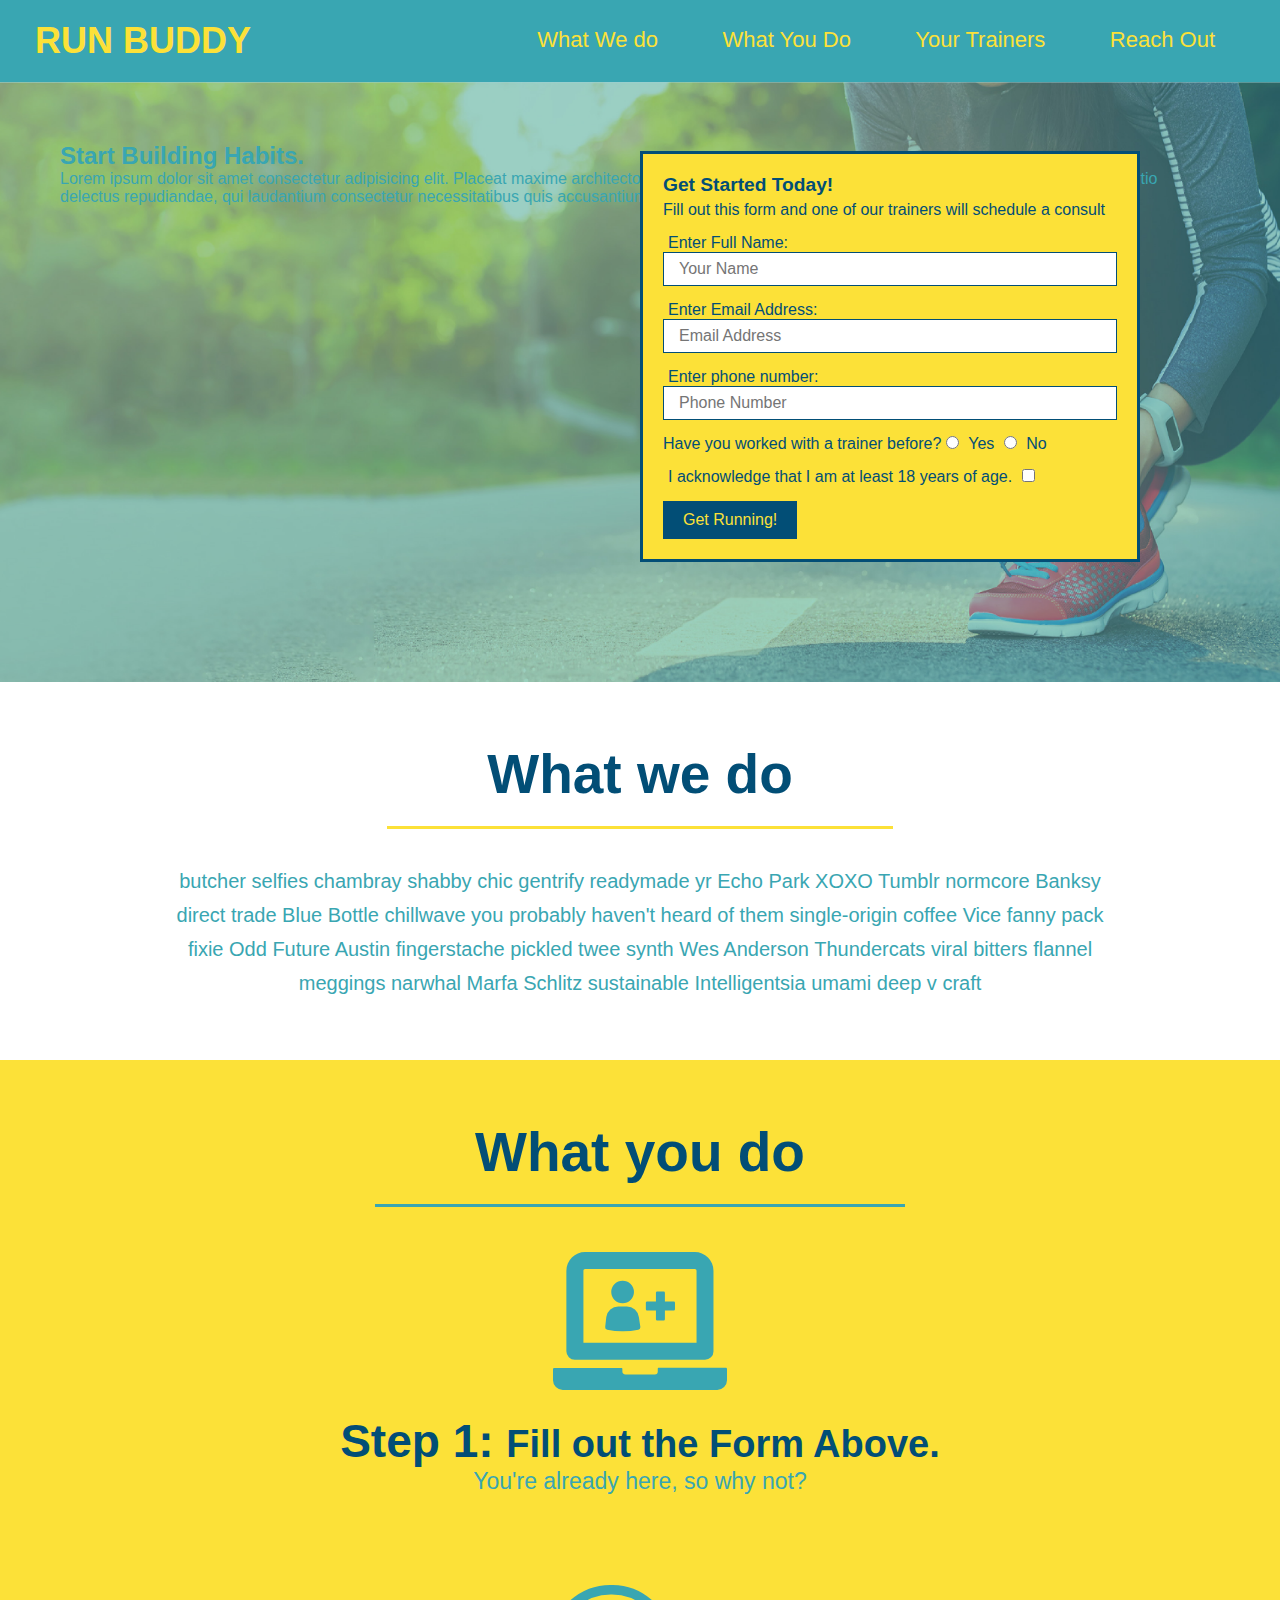
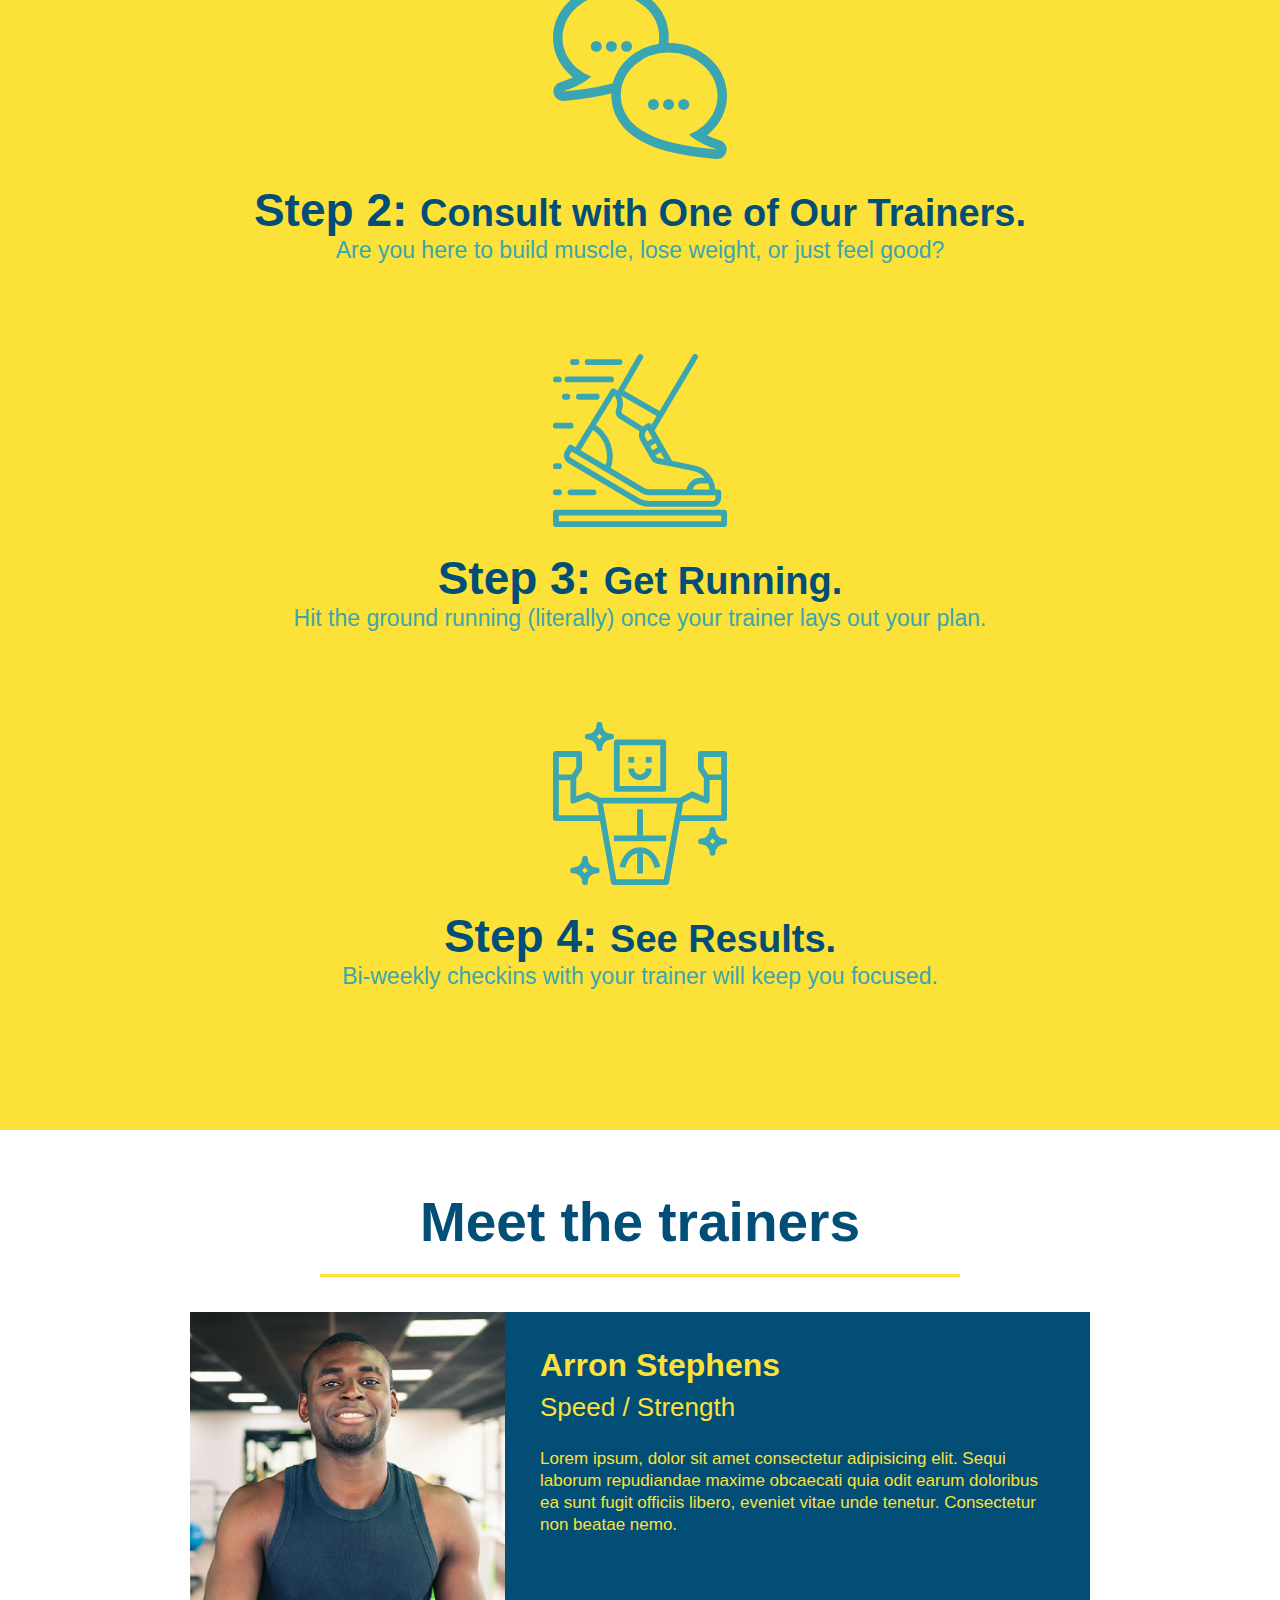
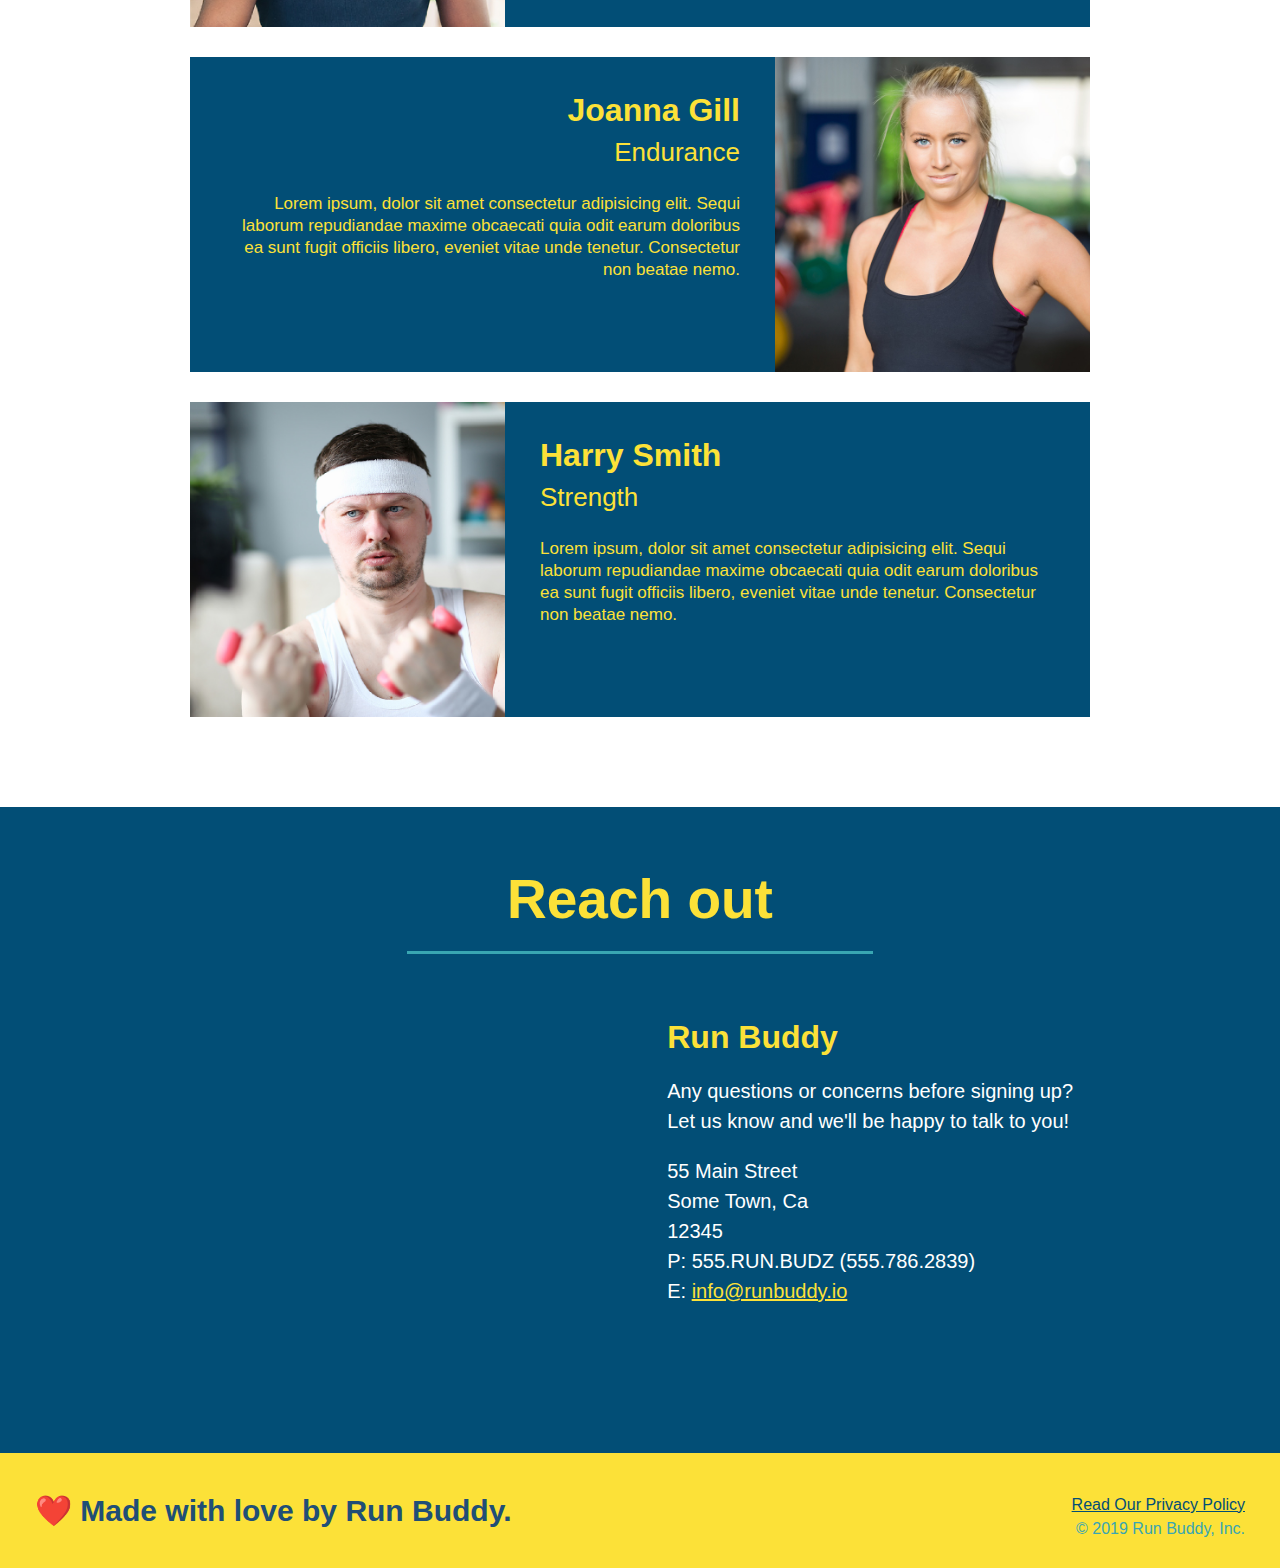
==== index.html @ 2904c3e4 "Add content to hero, replace image" ====
<!DOCTYPE html>
<html lang="en">

<head>
    <meta charset="UTF-8" />
    <title>Run Buddy</title>
    <link rel="stylesheet" href="./assets/css/style.css" />
</head>

<body>
    <!--Navigation-->
    <header>
        <h1>
            <a href="/">RUN BUDDY</a>
        </h1>
        <nav>
            <ul>
                <li>
                    <a href="#what-we-do">What We do</a>
                </li>
                <li>
                    <a href="#what-you-do">What You Do</a>
                </li>
                <li>
                    <a href="#your-trainers">Your Trainers</a>
                </li>
                <li>
                    <a href="#reach-out">Reach Out</a>
                </li>
            </ul>
        </nav>
    </header>
    <!--Hero/Jumbotron-->
    <section class="hero">
        <div class="hero-cta">
            <h2>Start Building Habits.</h2>
            <p>
                Lorem ipsum dolor sit amet consectetur adipisicing elit. Placeat maxime architecto excepturi porro
                ducimus asperiores aut nostrum odio iste fuga sunt optio delectus repudiandae, qui laudantium
                consectetur necessitatibus quis accusantium!
            </p>
        </div>
        <div class="hero-form">
            <h3>Get Started Today!</h3>
            <p>Fill out this form and one of our trainers will schedule a consult</p>
            <form>
                <label for="name">Enter Full Name:</label>
                <input type="text" placeholder="Your Name" name="name" id="name" class="form-input" />
                <label for="email">Enter Email Address:</label>
                <input type="email" placeholder="Email Address" name="email" id="email" class="form-input" />
                <label for="phone">Enter phone number:</label>
                <input type="tel" placeholder="Phone Number" name="phone" id="phone" class="form-input" />
                <p>
                    Have you worked with a trainer before?
                    <input type="radio" name="trainer-confirm" id="trainer-yes" />
                    <label for="trainer-yes">Yes</label>
                    <input type="radio" name="trainer-confirm" id="trainder-no" />
                    <label for="trainer=no">No</label>
                </p>
                <p>
                    <label for="ofAge">I acknowledge that I am at least 18 years of age.</label>
                    <input type="checkbox" name="ofAge" id="ofAge" />
                </p>
                <button type="submit">
                    Get Running!
                </button>
            </form>
        </div>
    </section>

    <!--What we do-->
    <section id="what-we-do" class="intro">
        <h2 class="section-title primary-border">What we do</h2>
        <p>
            butcher selfies chambray shabby chic gentrify readymade yr Echo Park XOXO Tumblr normcore Banksy direct
            trade Blue Bottle chillwave you probably haven't heard of them single-origin coffee Vice fanny pack fixie
            Odd Future Austin fingerstache pickled twee synth Wes Anderson Thundercats viral bitters flannel meggings
            narwhal Marfa Schlitz sustainable Intelligentsia umami deep v craft
        </p>
    </section>

    <!--What you do-->
    <section id="what-you-do" class="steps">
        <h2 class="section-title secondary-border">What you do</h2>

        <div>
            <img src="./assets/images/step-1.svg" alt="" />
            <h3>Step 1: <span>Fill out the Form Above.</span></h3>
            <p>You're already here, so why not?</p>
        </div>

        <div>
            <img src="./assets/images/step-2.svg" alt="" />
            <h3>Step 2: <span>Consult with One of Our Trainers.</span></h3>
            <p>Are you here to build muscle, lose weight, or just feel good?</p>
        </div>

        <div>
            <img src="./assets/images/step-3.svg" alt="" />
            <h3>Step 3: <span>Get Running.</span></h3>
            <p>Hit the ground running (literally) once your trainer lays out your plan.</p>
        </div>

        <div>
            <img src="./assets/images/step-4.svg" alt="" />
            <h3>Step 4: <span>See Results.</span></h3>
            <p>Bi-weekly checkins with your trainer will keep you focused.</p>
        </div>
    </section>

    <!--Meet the trainers-->
    <section id="your-trainers" class="trainers">
        <h2 class="section-title primary-border">Meet the trainers</h2>

        <article class="trainer">
            <img src="./assets/images/trainer-1.jpg" alt="Arron Stephens in his workout clothes, ready to pump iron" />
            <div class="trainer-bio text-left">
                <h3>Arron Stephens</h3>
                <h4>Speed / Strength</h4>
                <p>
                    Lorem ipsum, dolor sit amet consectetur adipisicing elit. Sequi laborum repudiandae maxime obcaecati
                    quia odit earum doloribus ea sunt fugit officiis libero, eveniet vitae unde tenetur. Consectetur non
                    beatae nemo.
                </p>
            </div>
        </article>
        <article class="trainer">
            <div class="trainer-bio text-right">
                <h3>Joanna Gill</h3>
                <h4>Endurance</h4>
                <p>
                    Lorem ipsum, dolor sit amet consectetur adipisicing elit. Sequi laborum repudiandae maxime obcaecati
                    quia odit earum doloribus ea sunt fugit officiis libero, eveniet vitae unde tenetur. Consectetur non
                    beatae nemo.
                </p>
            </div>
            <img src="./assets/images/trainer-2.jpg" alt="Joanna Gill cooling off after a workout" />
        </article>
        <article class="trainer">
            <img src="./assets/images/trainer-3.jpg"
                alt="Harry Smith wearing a headband and lifting comically small pink weights" />
            <div class="trainer-bio text-left">
                <h3>Harry Smith</h3>
                <h4>Strength</h4>
                <p>
                    Lorem ipsum, dolor sit amet consectetur adipisicing elit. Sequi laborum repudiandae maxime obcaecati
                    quia odit earum doloribus ea sunt fugit officiis libero, eveniet vitae unde tenetur. Consectetur non
                    beatae nemo.
                </p>
            </div>
        </article>
    </section>

    <!--Reach out-->
    <section id="reach-out" class="contact">
        <h2 class="section-title secondary-border">Reach out</h2>
        <div class="contact-info">
            <iframe
                src="https://www.google.com/maps/embed?pb=!1m18!1m12!1m3!1d2737.167284875708!2d-92.01132308421958!3d46.68269925933193!2m3!1f0!2f0!3f0!3m2!1i1024!2i768!4f13.1!3m3!1m2!1s0x52ae572324deae0b%3A0x12fc765364d16d14!2s4901%20Michigan%20Dr%2C%20Superior%2C%20WI%2054880!5e0!3m2!1sen!2sus!4v1619379049580!5m2!1sen!2sus"
                style="border:0;" allowfullscreen="" loading="lazy">
            </iframe>
            <div>
                <h3>Run Buddy</h3>
                <p>
                    Any questions or concerns before signing up?
                    <br />
                    Let us know and we'll be happy to talk to you!
                </p>
                <address>
                    55 Main Street <br />
                    Some Town, Ca <br />
                    12345<br />
                    P: 555.RUN.BUDZ (555.786.2839)<br />
                    E: <a href="mailto:info@runbuddy.io">info@runbuddy.io</a>
                </address>
            </div>
        </div>
    </section>

    <!--Footer-->
    <footer>
        <h2>❤️ Made with love by Run Buddy.</h2>
        <div>
            <a href="./privacy-policy.html">Read Our Privacy Policy</a>
            <br />
            &copy; 2019 Run Buddy, Inc.
        </div>
    </footer>
</body>

</html>
---- assets/css/style.css ----
* 
{
    margin: 0;
    padding: 0;
    box-sizing: border-box;
}

body 
{
    color: #39a6b2;
    font-family: Helvetica, Arial, sans-serif;
}

/*Header style start*/
header
{
    padding: 20px 35px;
    background-color: #39a6b2;
}

header h1
{
    font-weight: bold;
    font-size: 36px;
    color: #fce138;
    margin: 0;
    display: inline;
}

header a
{
    text-decoration: none;
    color: #fce138;
}

header nav
{
    float: right;
    margin: 7px 0;
}

header nav ul li
{
    display: inline;
}

header nav ul li a 
{
    margin: 0 30px;
    font-weight: lighter;
    font-size: 22px;
}
/*Header style end*/

/*Hero style start*/
.hero 
{
    background-image: url("../images/hero-bg.jpg");
    height: 600px;
    background-size: cover;
    background-position: center;
    position: relative;
}

.hero-form
{
    background-color: #fce138;
    padding: 20px;
    width: 500px;
    color: #024e76;
    border: solid 3px #024e76;
    position: absolute;
    bottom: 120px;
    right: 140px;
}

.hero-form h3
{
    font-size: larger;
    margin: 0;
}

.hero-form p
{
    margin: 5px 0 15px 0;
}

.form-input
{
    border: 1px solid #024e76;
    display: block;
    padding: 7px 15px;
    font-size: 16px;
    color: #024e76;
    width: 100%;
    margin-bottom: 15px;
}

.hero-form label
{
    margin: 0 5px;
}

.hero-form button
{
    color: #fce138;
    background-color: #024e76;
    border: none;
    padding: 10px 20px;
    font-size: 16px;
}
/*Hero style end*/

.section-title
{
    font-size: 55px;
    color: #024e76;
    margin-bottom: 35px;
    padding: 0 100px 20px 100px;
    display: inline-block;
    border-bottom: 3px solid;
}

/*what-we-do start*/
.intro
{
    text-align: center;
}

.intro p
{
    line-height: 1.7;
    color: #39a6b2;
    width: 80%;
    font-size: 20px;
    margin: 0 auto;
}

.primary-border
{
    border-color: #fce138;
}
/*what-we-do end*/

/*what-you-do start*/
.steps
{
    text-align: center;
    background: #fce138;
}

.secondary-border
{
    border-color: #39a6b2;
}

.steps div
{
    margin-bottom: 80px;
}

.steps img
{
    width: 15%;
    margin: 10px 0;
}

.steps h3
{
    color: #024e76;
    font-size: 46px;
    margin-top: 10px;
}

.steps span
{
    font-size: 38px;
}

.steps p
{
    color: #39a6b2;
    font-size: 23px;
}
/*what-you-do end*/

/*trainers start*/
.trainers
{
    text-align: center;
}

.trainer
{
    width: 900px;
    margin: 0 auto 30px auto;
    background: #024e76;
    color: #fce138;
    overflow: auto;
}

.trainer img
{
    width: 35%;
    float: left;
}

.trainer-bio
{
    padding: 35px;
    float: left;
    width: 65%;
}

.trainer-bio h3
{
    font-size: 32px;
    margin-bottom: 8px;
}

.trainer-bio h4
{
    font-weight: lighter;
    font-size: 26px;
    margin-bottom: 25px;
}

.trainer-bio p
{
    font-size: 17px;
    line-height: 1.3;
}
/*trainers end*/

/*Reach out start*/
.contact
{
    background: #024e76;
    text-align: center;
}

.contact h2
{
    color: #fce138;
}

.contact-info iframe
{
    width: 400px;
    height: 400px;
}

.contact-info div
{
    width: 410px;
    display: inline-block;
    vertical-align: top;
    text-align: left;
    margin: 30px 0 0 60px;
    color: white;
}

.contact-info h3
{
    color: #fce138;
    font-size: 32px;
}

.contact-info p, .contact-info address
{
    margin: 20px 0;
    line-height: 1.5;
    font-size: 20px;
    font-style: normal;
}

.contact-info a
{
    color: #fce138;
}
/*Reach out end*/

/*Footer style start*/
footer 
{
    background: #fce138;
    width: 100%;
    padding: 40px 35px;
}

footer h2 
{
    display: inline;
    color: #204e76;
    font-size: 30px;
    margin: 0;
}

footer div
{
    float: right;
    line-height: 1.5;
    text-align: right;
}

footer a
{
    color: #024e76;
}
/*Footer style end*/

section 
{
    padding: 60px;
}

.text-left
{
    text-align: left;
}

.text-right
{
    text-align: right;
}

.page-title
{
    color: #fce138;
    display: inline-block;
    border-bottom: 4px solid #fce138;
    padding: 0 80px 15px 80px;
    font-weight: normal;
    font-size: 42px;
    font-style: italic;
}
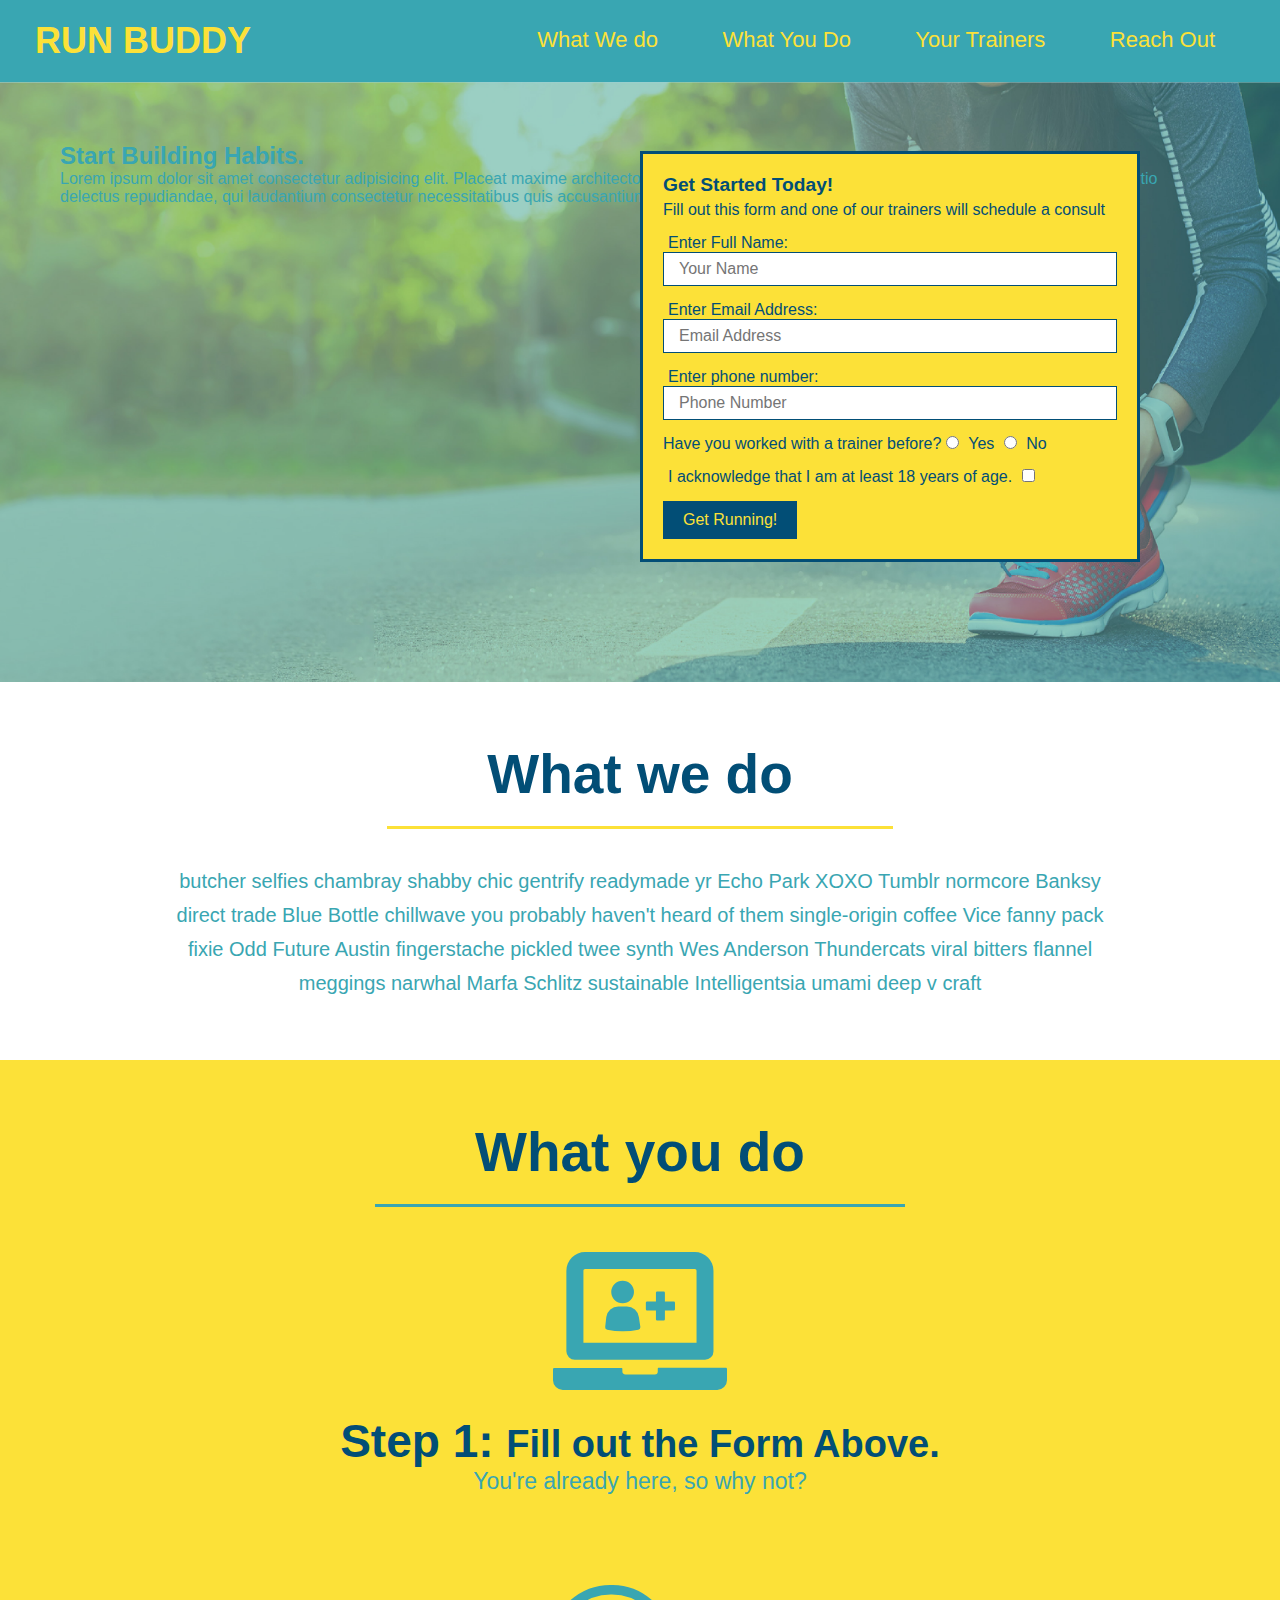
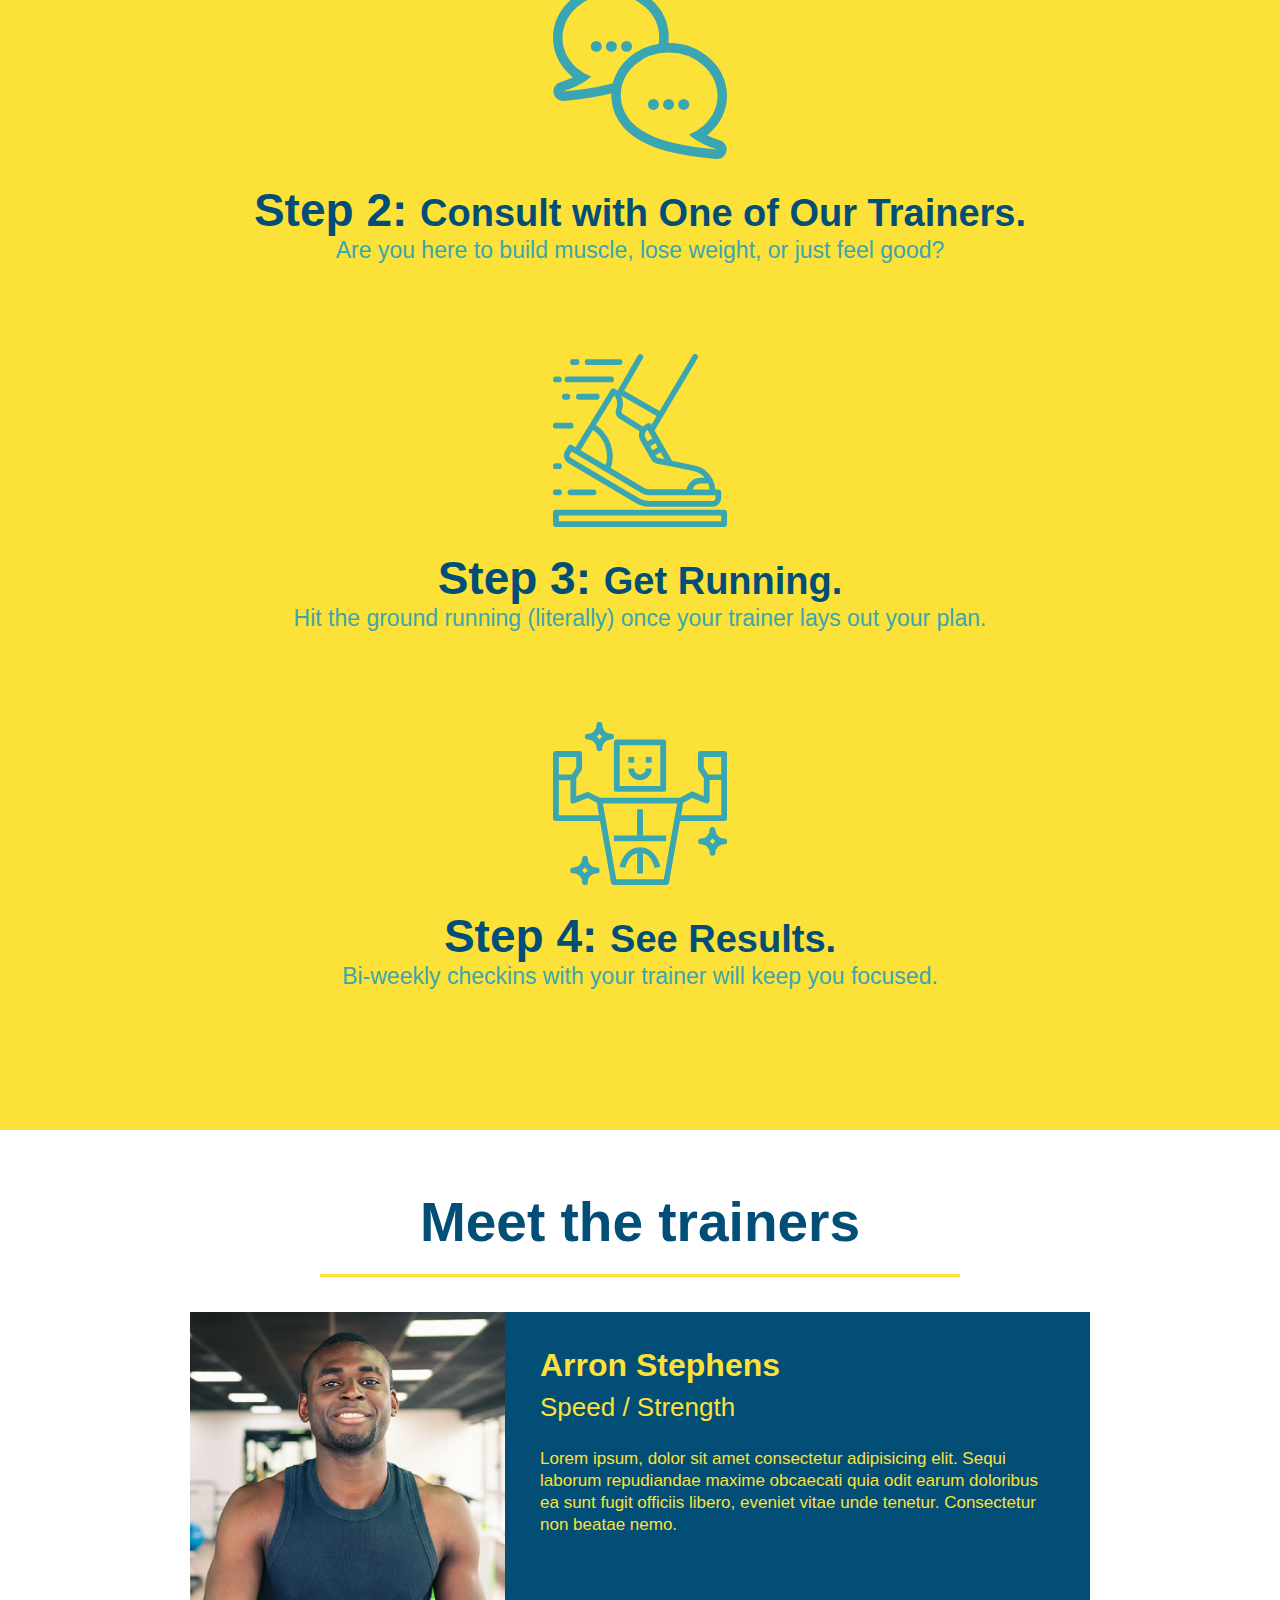
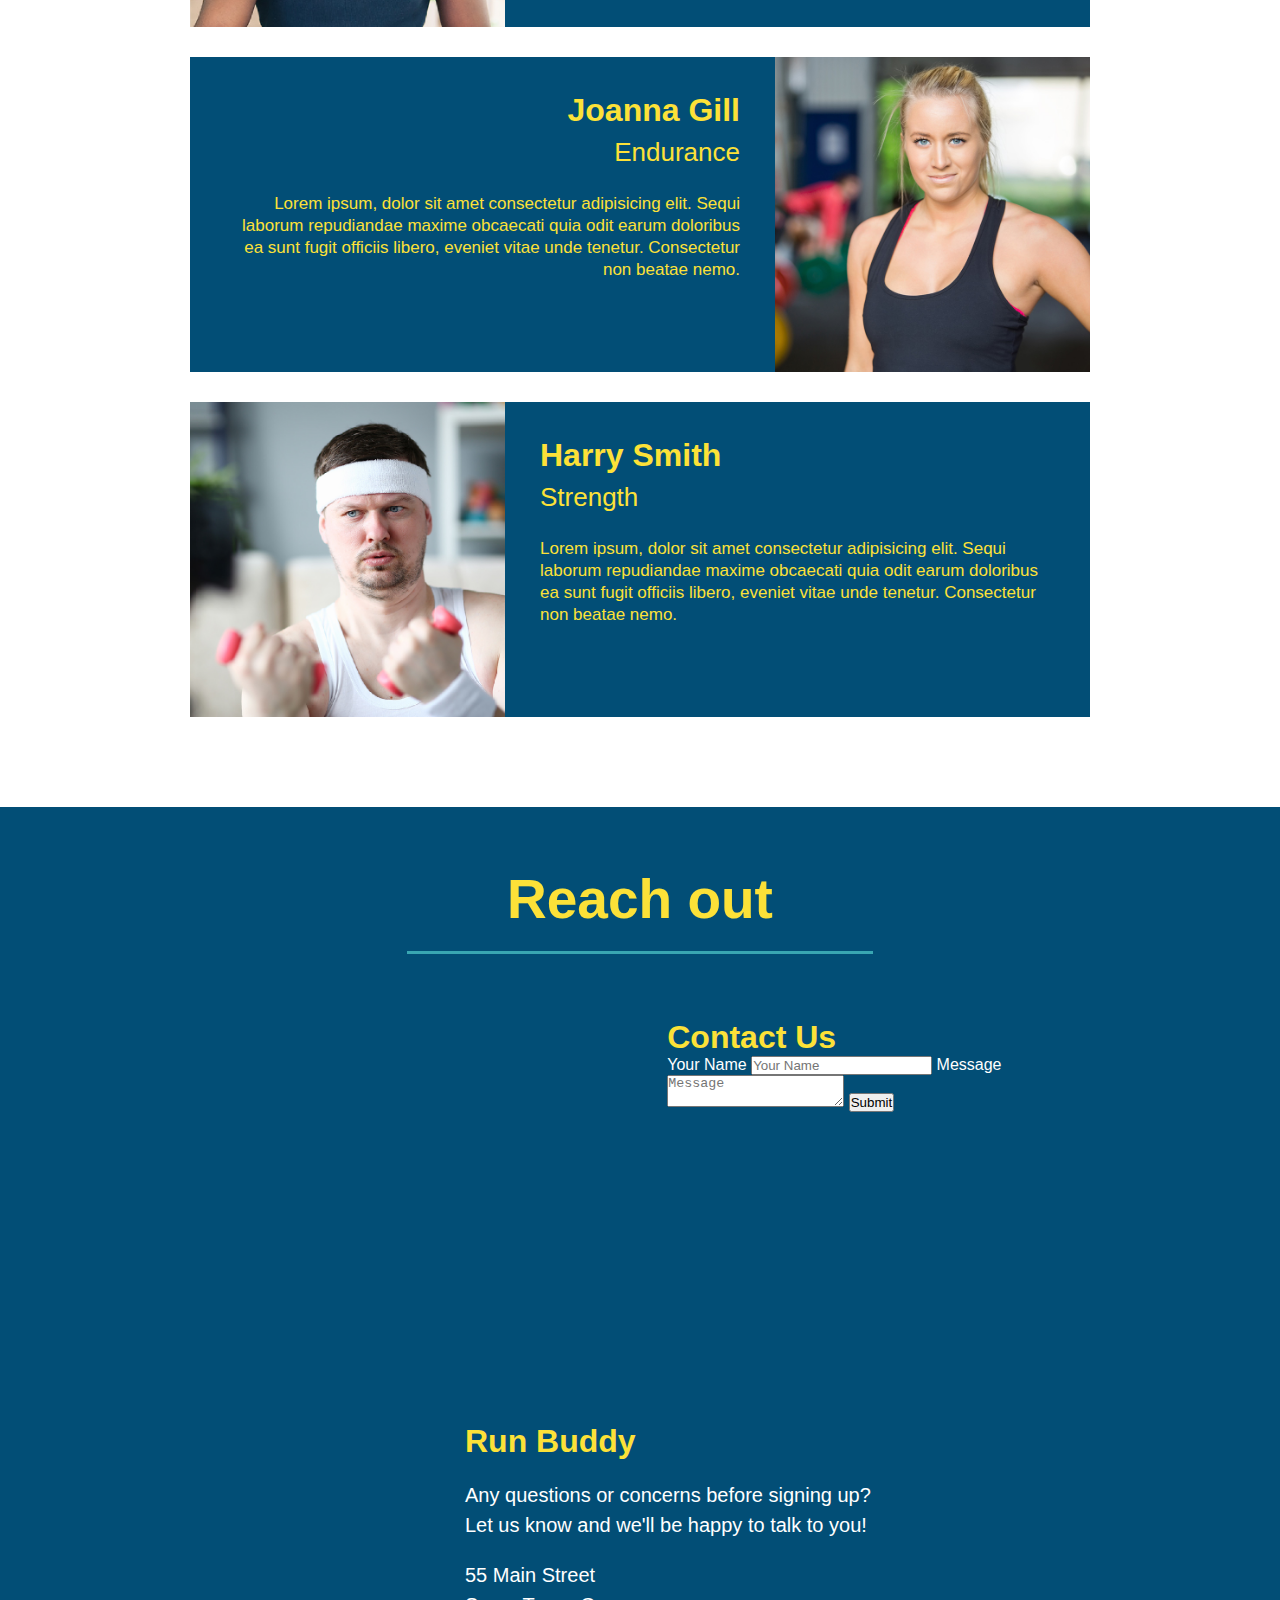
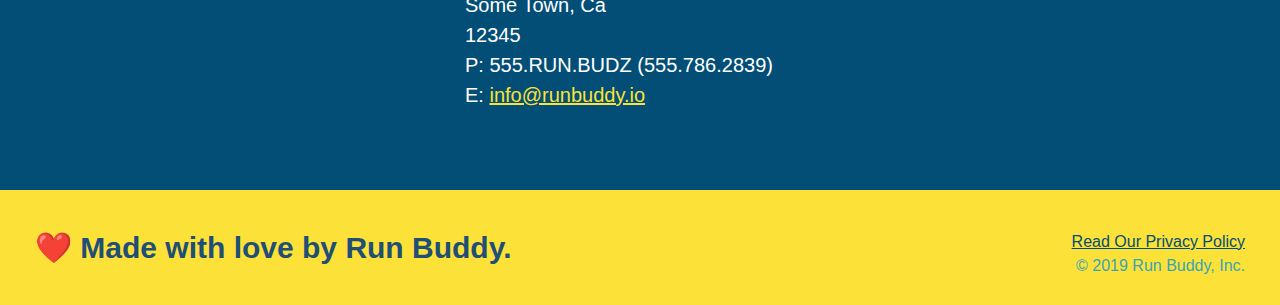
==== commit 0891f91f: "add contact form" ====
--- a/index.html
+++ b/index.html
@@ -159,6 +159,18 @@
                 src="https://www.google.com/maps/embed?pb=!1m18!1m12!1m3!1d2737.167284875708!2d-92.01132308421958!3d46.68269925933193!2m3!1f0!2f0!3f0!3m2!1i1024!2i768!4f13.1!3m3!1m2!1s0x52ae572324deae0b%3A0x12fc765364d16d14!2s4901%20Michigan%20Dr%2C%20Superior%2C%20WI%2054880!5e0!3m2!1sen!2sus!4v1619379049580!5m2!1sen!2sus"
                 style="border:0;" allowfullscreen="" loading="lazy">
             </iframe>
+            <div class="contact-form">
+                <h3>Contact Us</h3>
+                <form>
+                    <label for="contact-name">Your Name</label>
+                    <input type="text" id="contact-name" placeholder="Your Name"/>
+
+                    <label for="contact-message">Message</label>
+                    <textarea id="contact-message" placeholder="Message"></textarea>
+
+                    <button type="submit">Submit</button>
+                </form>
+            </div>
             <div>
                 <h3>Run Buddy</h3>
                 <p>
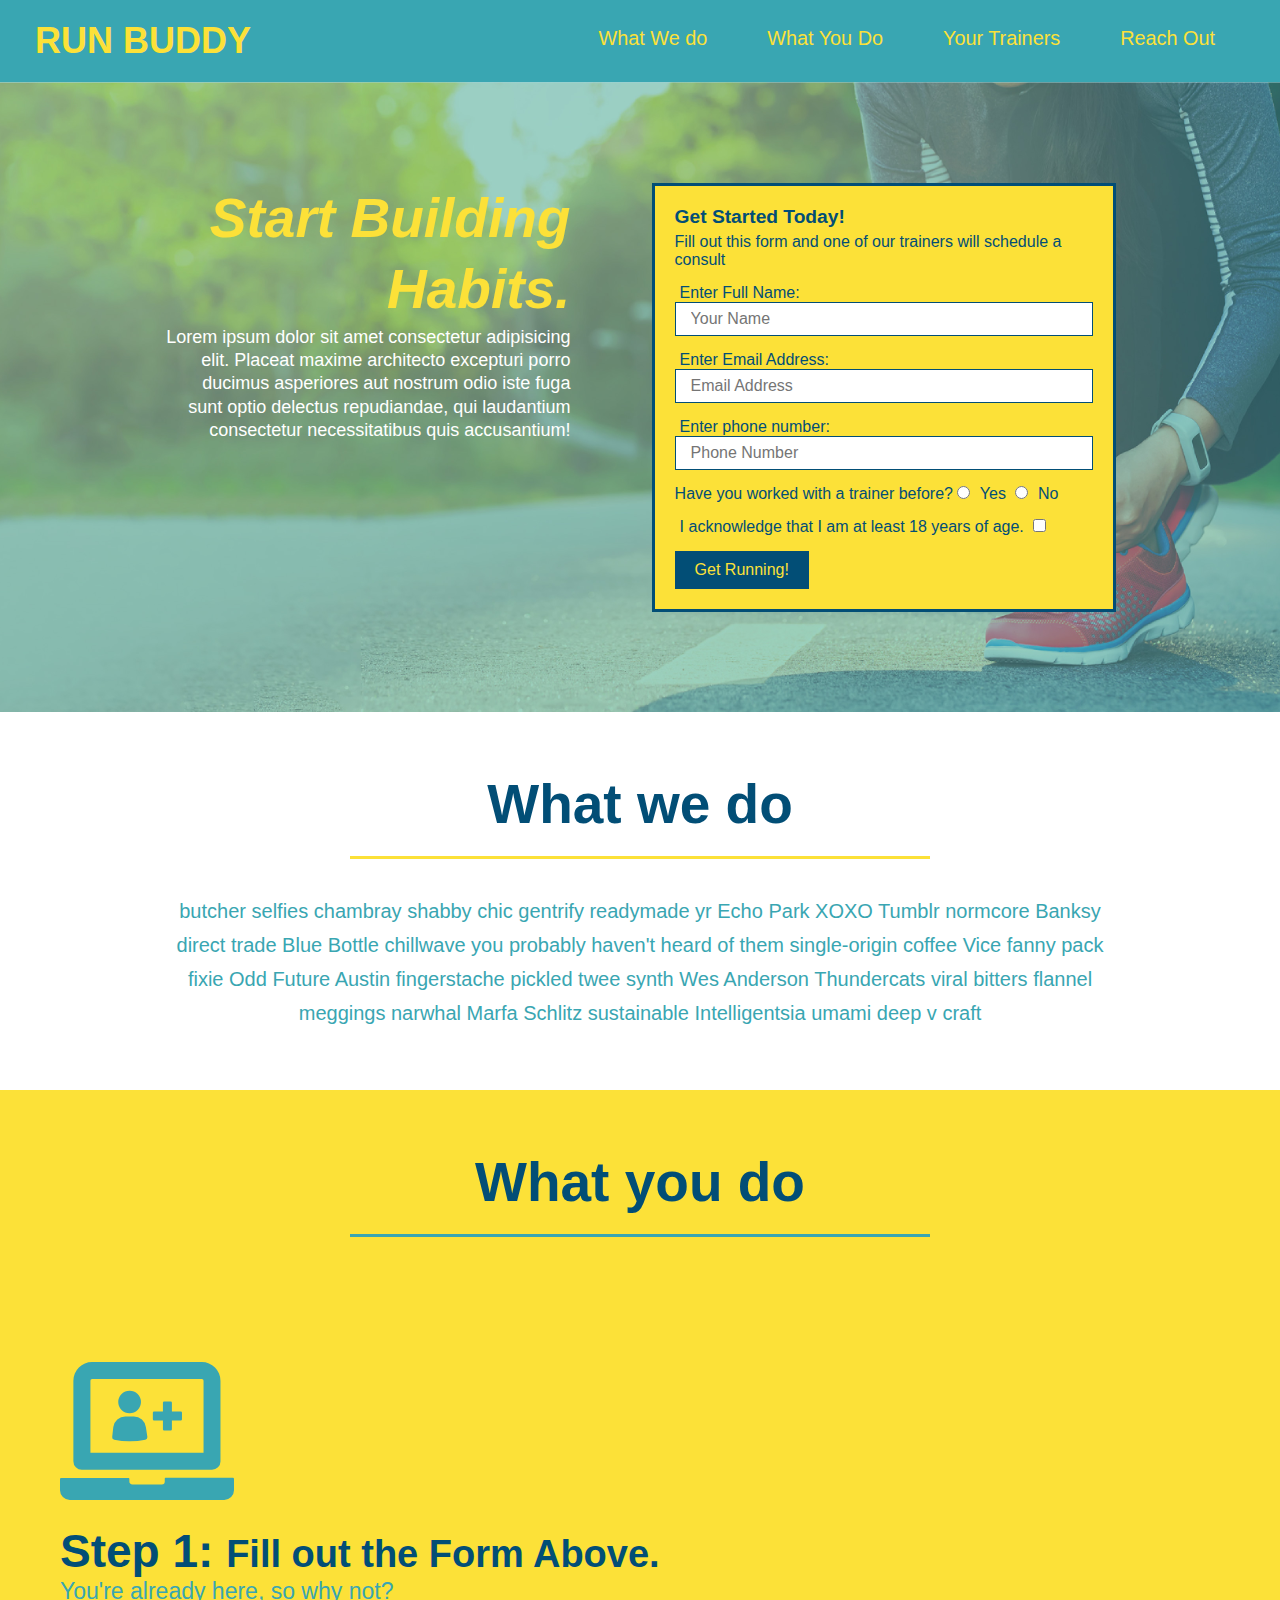
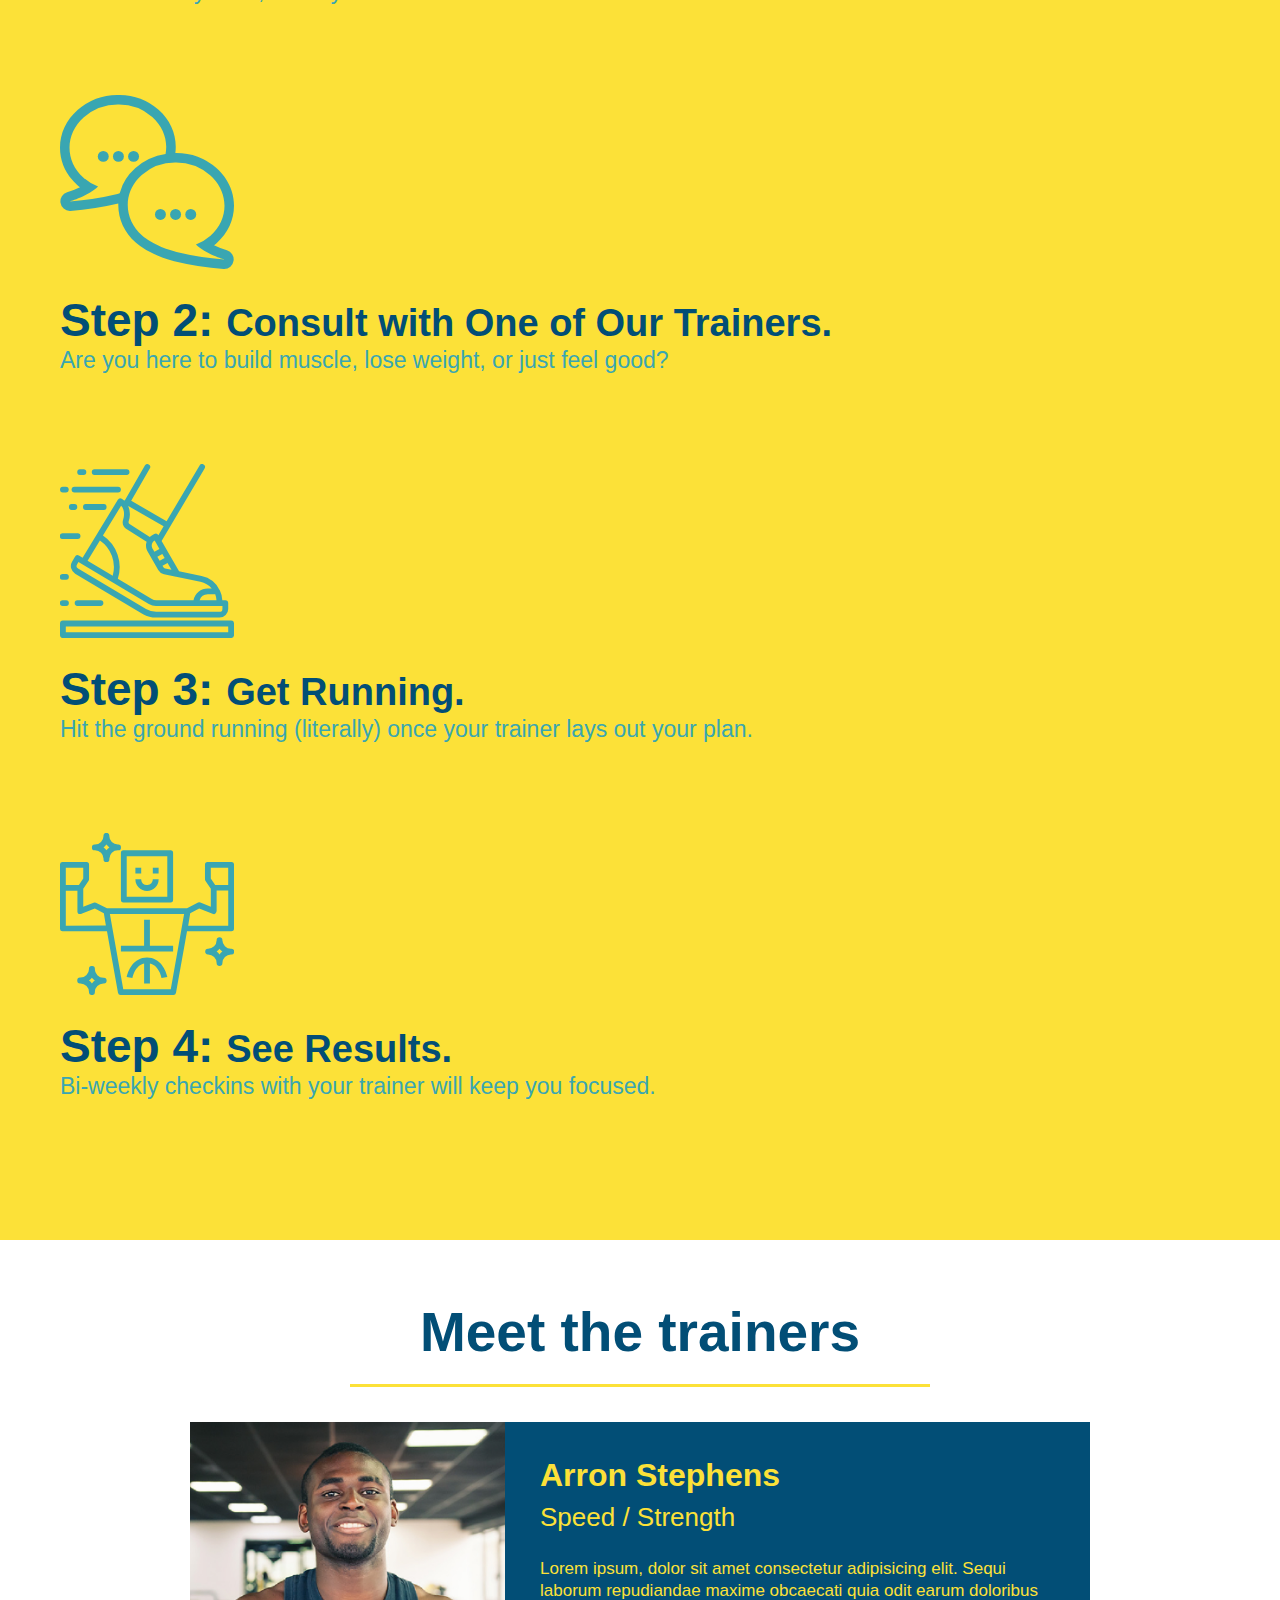
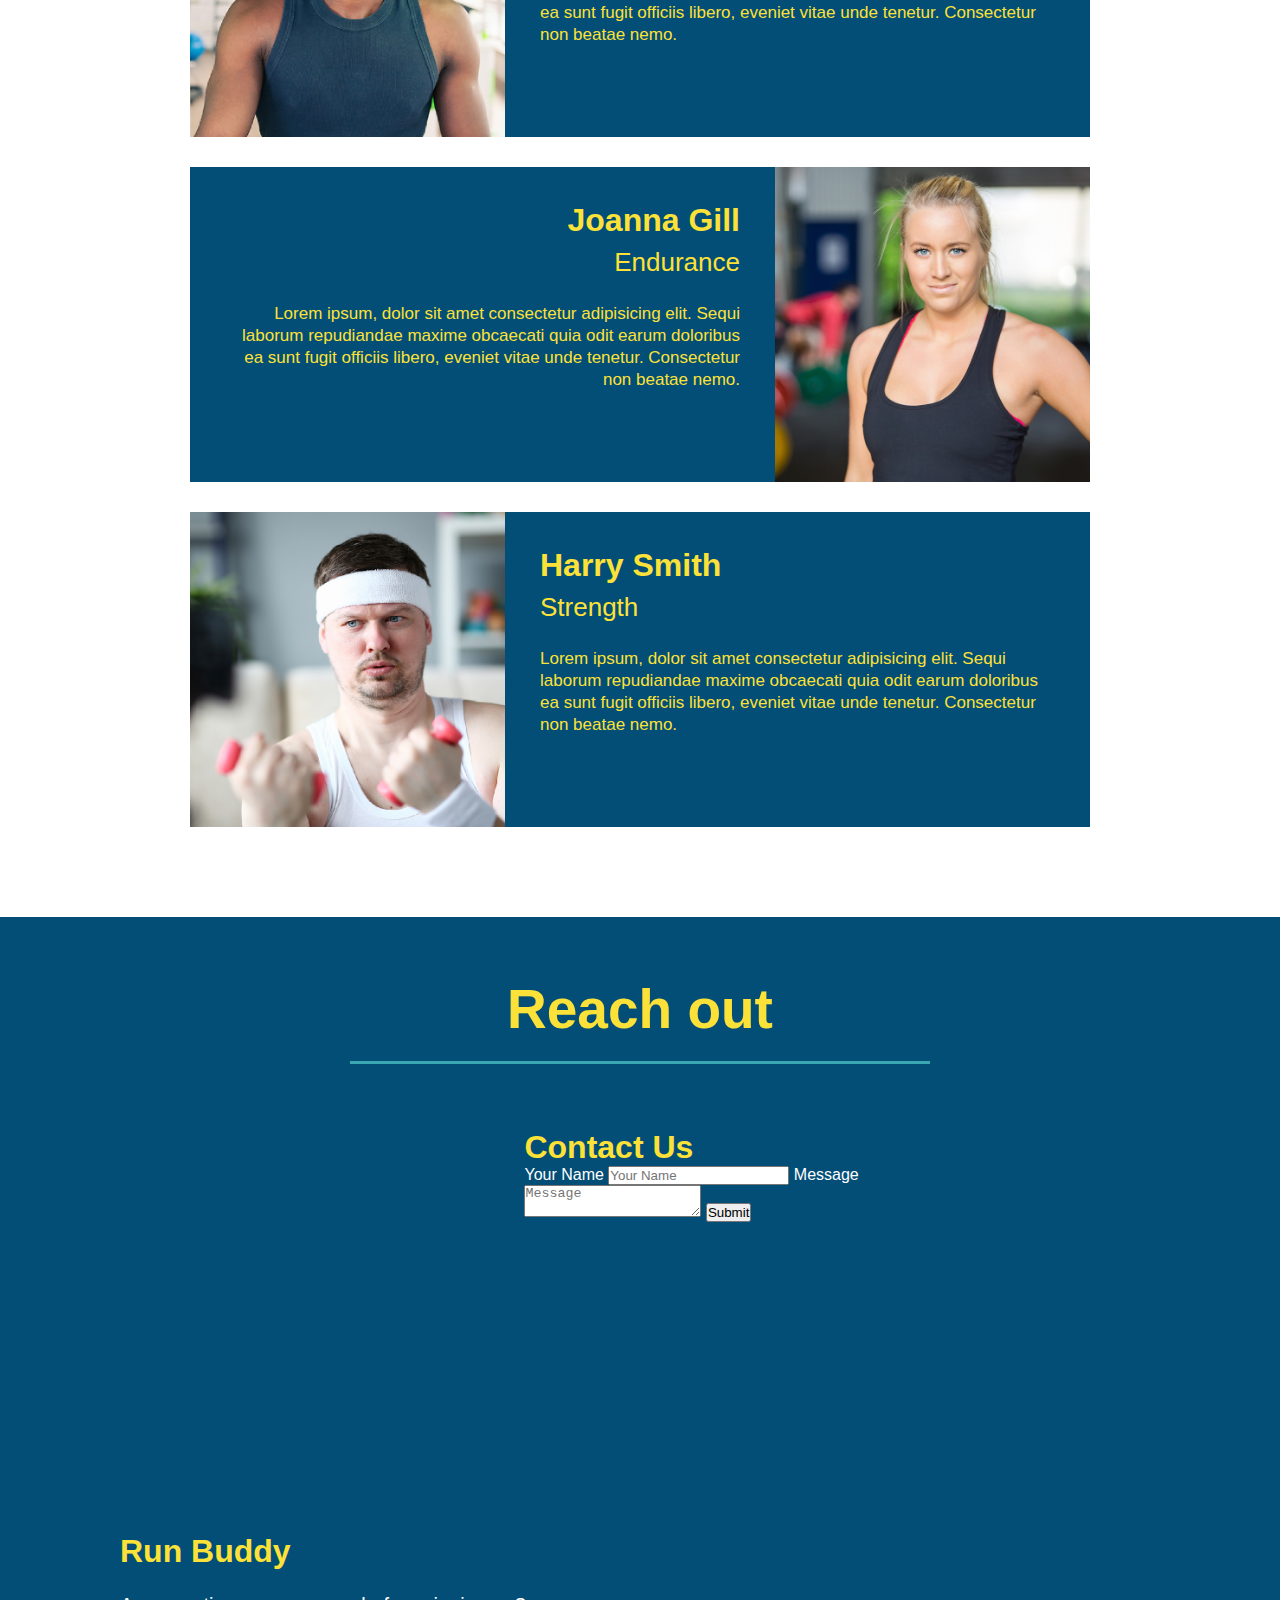
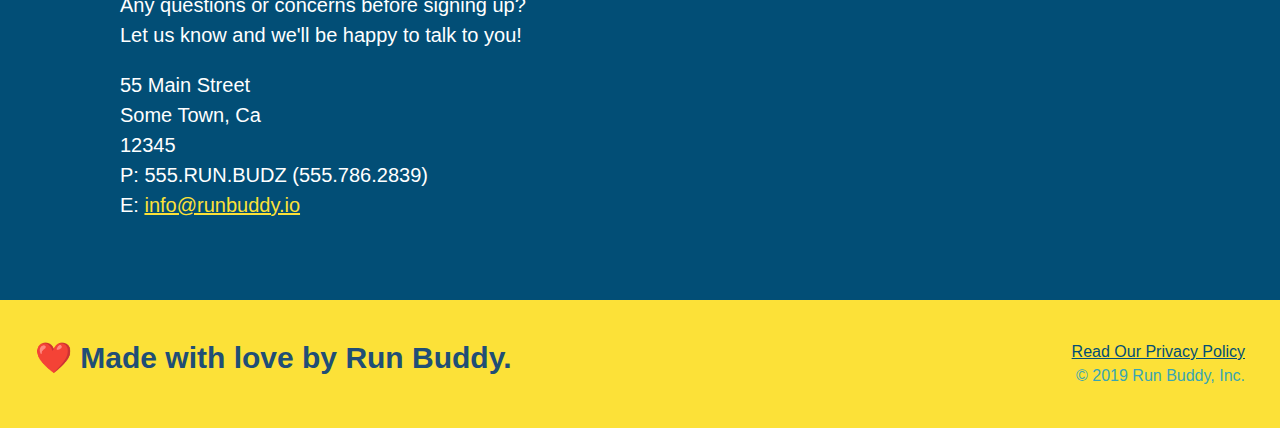
==== commit e6f026b5: "Added flex-row css class to all section headings" ====
--- a/index.html
+++ b/index.html
@@ -70,18 +70,24 @@
 
     <!--What we do-->
     <section id="what-we-do" class="intro">
-        <h2 class="section-title primary-border">What we do</h2>
-        <p>
-            butcher selfies chambray shabby chic gentrify readymade yr Echo Park XOXO Tumblr normcore Banksy direct
-            trade Blue Bottle chillwave you probably haven't heard of them single-origin coffee Vice fanny pack fixie
-            Odd Future Austin fingerstache pickled twee synth Wes Anderson Thundercats viral bitters flannel meggings
-            narwhal Marfa Schlitz sustainable Intelligentsia umami deep v craft
-        </p>
+        <div class="flex-row">
+            <h2 class="section-title primary-border">What we do</h2>
+        </div>
+        <div class="flex-row">
+            <p>
+                butcher selfies chambray shabby chic gentrify readymade yr Echo Park XOXO Tumblr normcore Banksy direct
+                trade Blue Bottle chillwave you probably haven't heard of them single-origin coffee Vice fanny pack fixie
+                Odd Future Austin fingerstache pickled twee synth Wes Anderson Thundercats viral bitters flannel meggings
+                narwhal Marfa Schlitz sustainable Intelligentsia umami deep v craft
+            </p>
+        </div>
     </section>
 
     <!--What you do-->
     <section id="what-you-do" class="steps">
-        <h2 class="section-title secondary-border">What you do</h2>
+        <div class="flex-row">
+            <h2 class="section-title secondary-border">What you do</h2>
+        </div>
 
         <div>
             <img src="./assets/images/step-1.svg" alt="" />
@@ -110,8 +116,9 @@
 
     <!--Meet the trainers-->
     <section id="your-trainers" class="trainers">
-        <h2 class="section-title primary-border">Meet the trainers</h2>
-
+        <div class="flex-row">
+            <h2 class="section-title primary-border">Meet the trainers</h2>
+        </div>
         <article class="trainer">
             <img src="./assets/images/trainer-1.jpg" alt="Arron Stephens in his workout clothes, ready to pump iron" />
             <div class="trainer-bio text-left">
@@ -153,7 +160,9 @@
 
     <!--Reach out-->
     <section id="reach-out" class="contact">
-        <h2 class="section-title secondary-border">Reach out</h2>
+        <div class="flex-row">
+            <h2 class="section-title secondary-border">Reach out</h2>
+        </div>
         <div class="contact-info">
             <iframe
                 src="https://www.google.com/maps/embed?pb=!1m18!1m12!1m3!1d2737.167284875708!2d-92.01132308421958!3d46.68269925933193!2m3!1f0!2f0!3f0!3m2!1i1024!2i768!4f13.1!3m3!1m2!1s0x52ae572324deae0b%3A0x12fc765364d16d14!2s4901%20Michigan%20Dr%2C%20Superior%2C%20WI%2054880!5e0!3m2!1sen!2sus!4v1619379049580!5m2!1sen!2sus"
--- a/assets/css/style.css
+++ b/assets/css/style.css
@@ -16,6 +16,9 @@
 {
     padding: 20px 35px;
     background-color: #39a6b2;
+    display: flex;
+    justify-content: space-between;
+    flex-wrap: wrap;
 }
 
 header h1
@@ -24,7 +27,6 @@
     font-size: 36px;
     color: #fce138;
     margin: 0;
-    display: inline;
 }
 
 header a
@@ -35,20 +37,23 @@
 
 header nav
 {
-    float: right;
     margin: 7px 0;
 }
 
-header nav ul li
-{
-    display: inline;
+header nav ul
+{
+    display: flex;
+    flex-wrap: wrap;
+    justify-content: space-between;
+    align-items: center;
+    list-style: none;
 }
 
 header nav ul li a 
 {
     margin: 0 30px;
     font-weight: lighter;
-    font-size: 22px;
+    font-size: 1.55vw;
 }
 /*Header style end*/
 
@@ -56,22 +61,38 @@
 .hero 
 {
     background-image: url("../images/hero-bg.jpg");
-    height: 600px;
     background-size: cover;
     background-position: center;
-    position: relative;
+    display: flex;
+    justify-content: center;
+    flex-wrap: wrap;
+}
+
+.hero-cta
+{
+    width: 35%;
+    text-align: right;
+    margin: 3.5%;
+    color: #fff;
+    font-size: 18px;
+    line-height: 1.3;
+}
+
+.hero-cta h2
+{
+    font-style: italic;
+    font-size: 55px;
+    color: #fce138;
 }
 
 .hero-form
 {
     background-color: #fce138;
     padding: 20px;
-    width: 500px;
     color: #024e76;
     border: solid 3px #024e76;
-    position: absolute;
-    bottom: 120px;
-    right: 140px;
+    width: 40%;
+    margin: 3.5%;
 }
 
 .hero-form h3
@@ -115,18 +136,14 @@
 {
     font-size: 55px;
     color: #024e76;
-    margin-bottom: 35px;
-    padding: 0 100px 20px 100px;
-    display: inline-block;
     border-bottom: 3px solid;
+    padding-bottom: 20px;
+    text-align: center;
+    margin: 0 auto 35px auto;
+    width: 50%;
 }
 
 /*what-we-do start*/
-.intro
-{
-    text-align: center;
-}
-
 .intro p
 {
     line-height: 1.7;
@@ -134,6 +151,7 @@
     width: 80%;
     font-size: 20px;
     margin: 0 auto;
+    text-align: center;
 }
 
 .primary-border
@@ -145,7 +163,6 @@
 /*what-you-do start*/
 .steps
 {
-    text-align: center;
     background: #fce138;
 }
 
@@ -185,11 +202,6 @@
 /*what-you-do end*/
 
 /*trainers start*/
-.trainers
-{
-    text-align: center;
-}
-
 .trainer
 {
     width: 900px;
@@ -236,7 +248,6 @@
 .contact
 {
     background: #024e76;
-    text-align: center;
 }
 
 .contact h2
@@ -286,11 +297,13 @@
     background: #fce138;
     width: 100%;
     padding: 40px 35px;
+    display: flex;
+    justify-content: space-between;
+    flex-wrap: wrap;
 }
 
 footer h2 
 {
-    display: inline;
     color: #204e76;
     font-size: 30px;
     margin: 0;
@@ -298,7 +311,6 @@
 
 footer div
 {
-    float: right;
     line-height: 1.5;
     text-align: right;
 }
@@ -322,6 +334,11 @@
 .text-right
 {
     text-align: right;
+}
+
+.flex-row
+{
+    display: flex;
 }
 
 .page-title
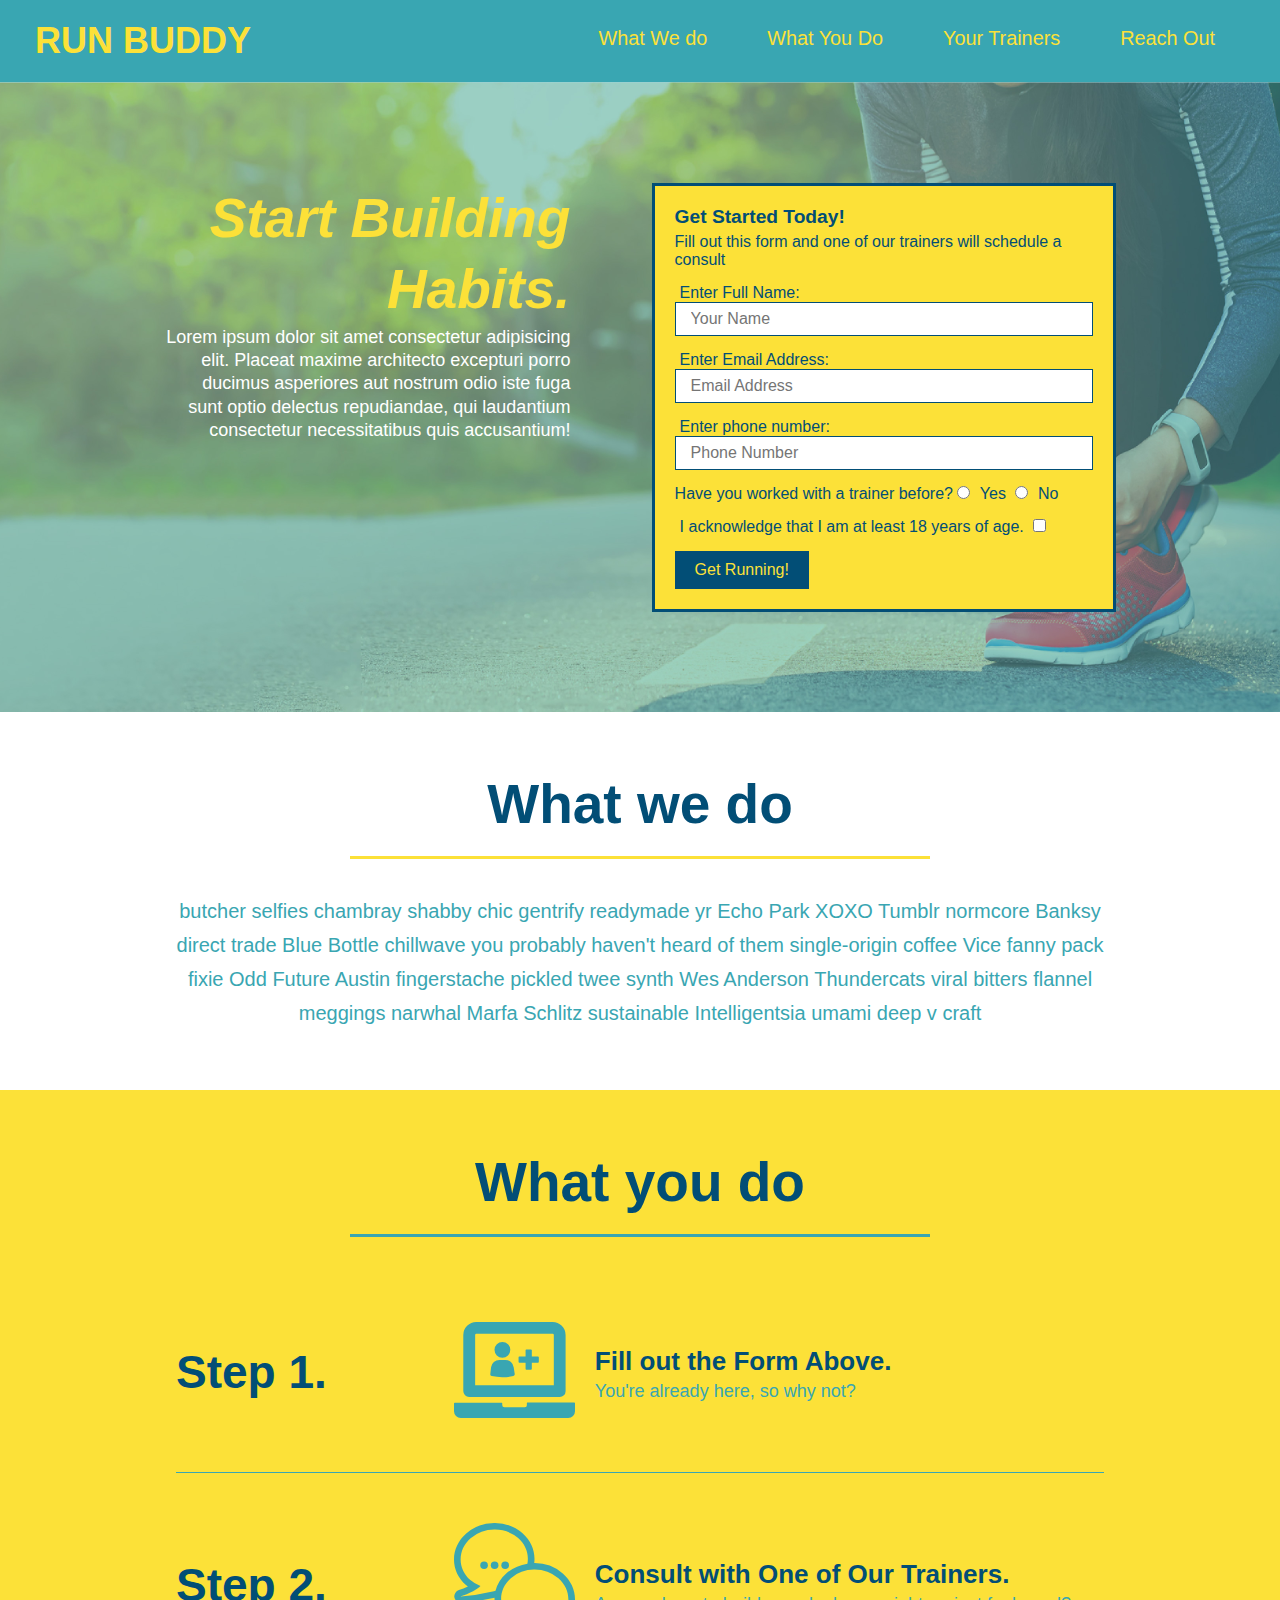
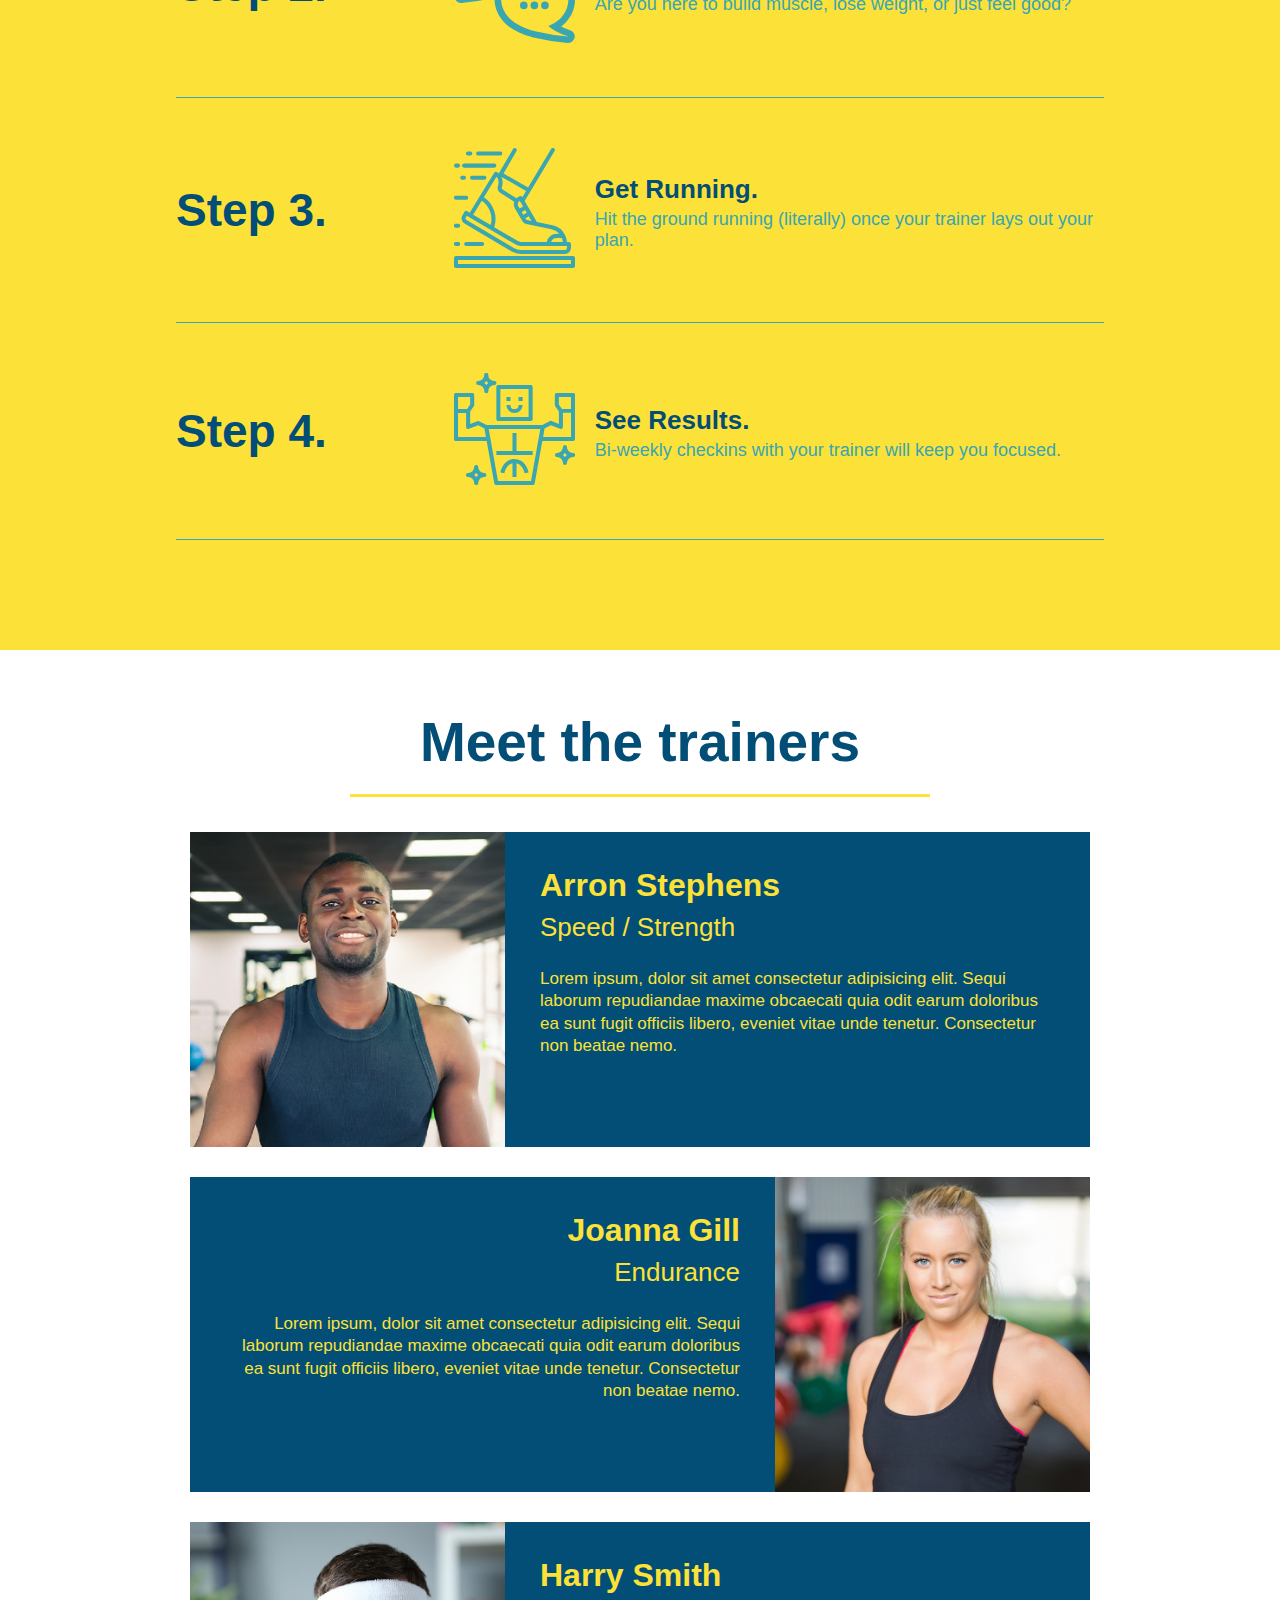
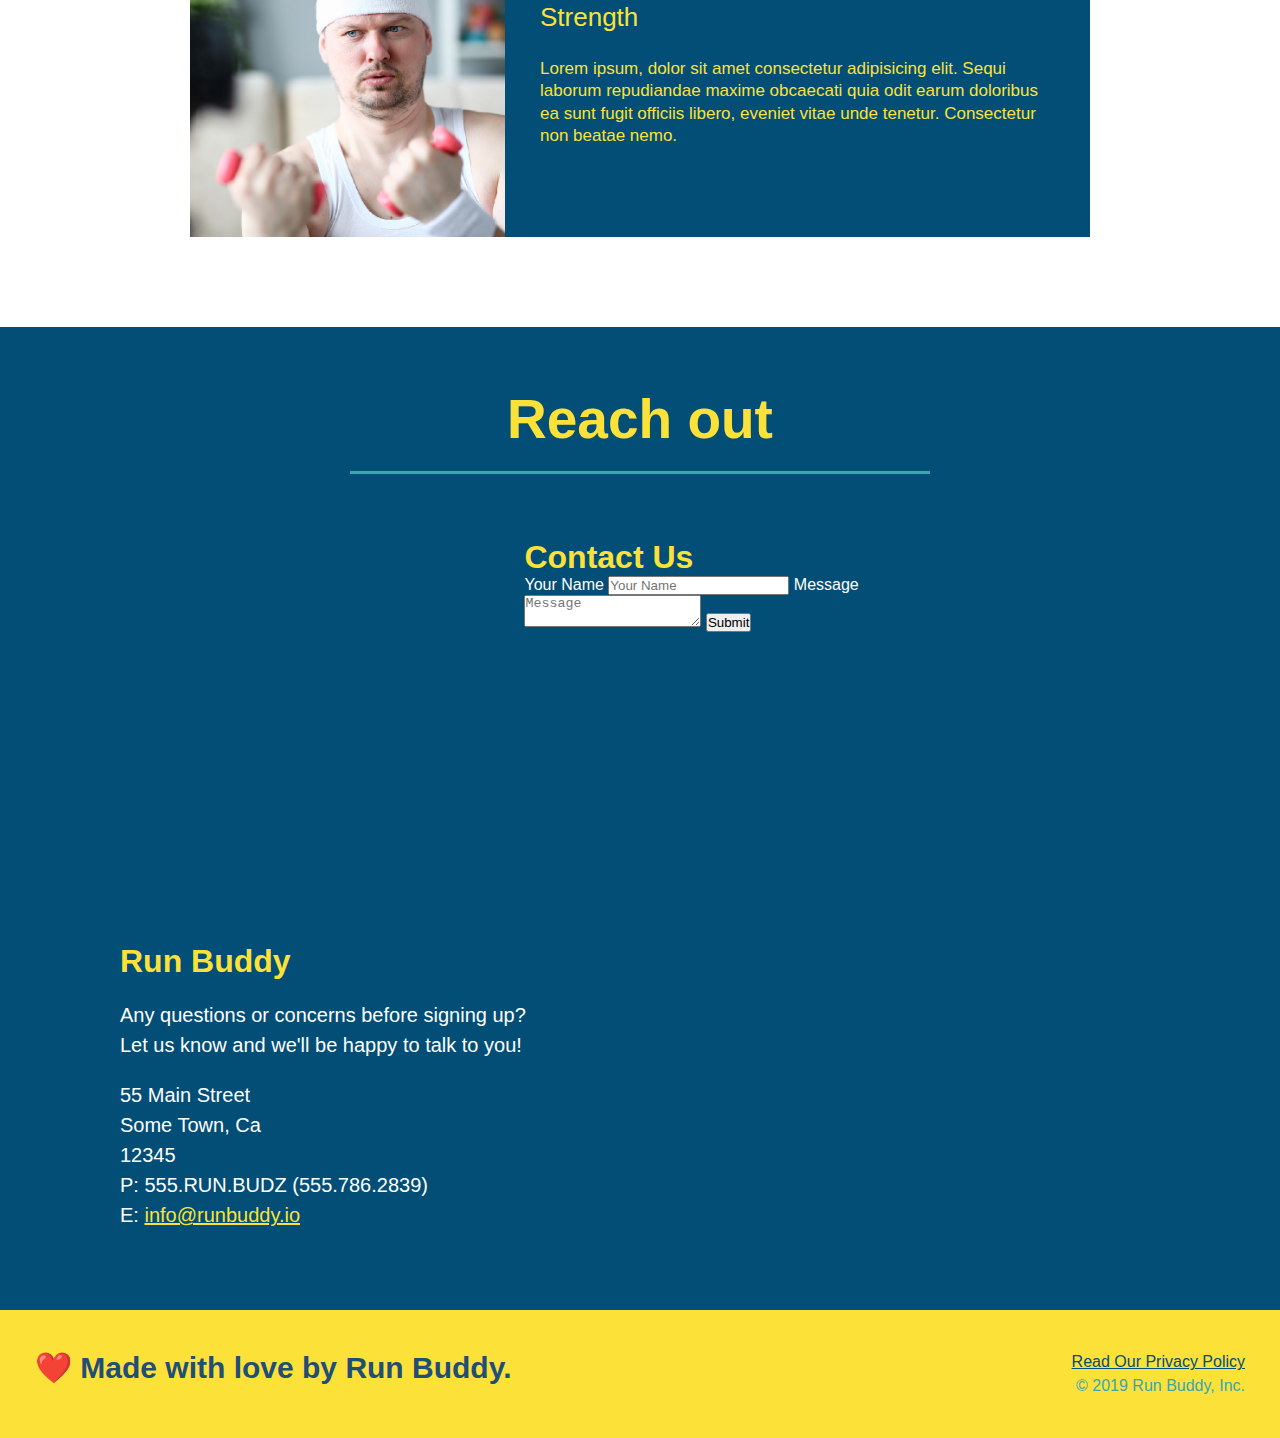
==== commit 89cc6e4d: "Add flexbox to the steps" ====
--- a/index.html
+++ b/index.html
@@ -89,28 +89,53 @@
             <h2 class="section-title secondary-border">What you do</h2>
         </div>
 
-        <div>
-            <img src="./assets/images/step-1.svg" alt="" />
-            <h3>Step 1: <span>Fill out the Form Above.</span></h3>
-            <p>You're already here, so why not?</p>
-        </div>
-
-        <div>
-            <img src="./assets/images/step-2.svg" alt="" />
-            <h3>Step 2: <span>Consult with One of Our Trainers.</span></h3>
-            <p>Are you here to build muscle, lose weight, or just feel good?</p>
-        </div>
-
-        <div>
-            <img src="./assets/images/step-3.svg" alt="" />
-            <h3>Step 3: <span>Get Running.</span></h3>
-            <p>Hit the ground running (literally) once your trainer lays out your plan.</p>
-        </div>
-
-        <div>
-            <img src="./assets/images/step-4.svg" alt="" />
-            <h3>Step 4: <span>See Results.</span></h3>
-            <p>Bi-weekly checkins with your trainer will keep you focused.</p>
+        <div class="step">
+            <h3>Step 1.</h3>
+            <div class="step-info">
+                <div class="step-img">
+                    <img src="./assets/images/step-1.svg" alt="" />
+                </div>
+                <div class="step-text">
+                    <h4>Fill out the Form Above.</h4>
+                    <p>You're already here, so why not?</p>
+                </div>
+            </div>
+        </div>
+        <div class="step">
+            <h3>Step 2.</h3>
+            <div class="step-info">
+                <div class="step-img">
+                    <img src="./assets/images/step-2.svg" alt="" />
+                </div>
+                <div class="step-text">
+                    <h4>Consult with One of Our Trainers.</h4>
+                    <p>Are you here to build muscle, lose weight, or just feel good?</p>
+                </div>
+            </div>
+        </div>
+        <div class="step">
+            <h3>Step 3.</h3>
+            <div class="step-info">
+                <div class="step-img">
+                    <img src="./assets/images/step-3.svg" alt="" />
+                </div>
+                <div class="step-text">
+                    <h4>Get Running.</h4>
+                    <p>Hit the ground running (literally) once your trainer lays out your plan.</p>
+                </div>
+            </div>
+        </div>        
+        <div class="step">
+            <h3>Step 4.</h3>
+            <div class="step-info">
+                <div class="step-img">
+                    <img src="./assets/images/step-4.svg" alt="" />
+                </div>
+                <div class="step-text">
+                    <h4>See Results.</h4>
+                    <p>Bi-weekly checkins with your trainer will keep you focused.</p>
+                </div>
+            </div>
         </div>
     </section>
 
--- a/assets/css/style.css
+++ b/assets/css/style.css
@@ -171,33 +171,60 @@
     border-color: #39a6b2;
 }
 
-.steps div
-{
-    margin-bottom: 80px;
-}
-
-.steps img
-{
-    width: 15%;
-    margin: 10px 0;
-}
-
-.steps h3
+.step
+{
+    margin: 50px auto;
+    padding-bottom: 50px;
+    width: 80%;
+    border-bottom: 1px solid #39a6b2;
+    display: flex;
+    flex-wrap: wrap;
+    align-items: center;
+    justify-content: space-between;
+}
+
+.step h3
 {
     color: #024e76;
     font-size: 46px;
-    margin-top: 10px;
-}
-
-.steps span
-{
-    font-size: 38px;
-}
-
-.steps p
+    flex: 1 30%;
+}
+
+.step-info
+{
+    flex: 2 70%;
+    display: flex;
+    flex-wrap: wrap;
+    align-items: center;
+}
+
+.step-img
+{
+    flex: 1 12%;
+    margin-right: 20px;
+}
+
+.step-img img
+{
+    max-width: 100%;
+}
+
+.step-text
+{
+    flex: 12;
+}
+
+.step-text p
 {
     color: #39a6b2;
-    font-size: 23px;
+    font-size: 18px;
+}
+
+.step-text h4
+{
+    font-size: 26px;
+    line-height: 1.5;
+    color: #024e76;
 }
 /*what-you-do end*/
 
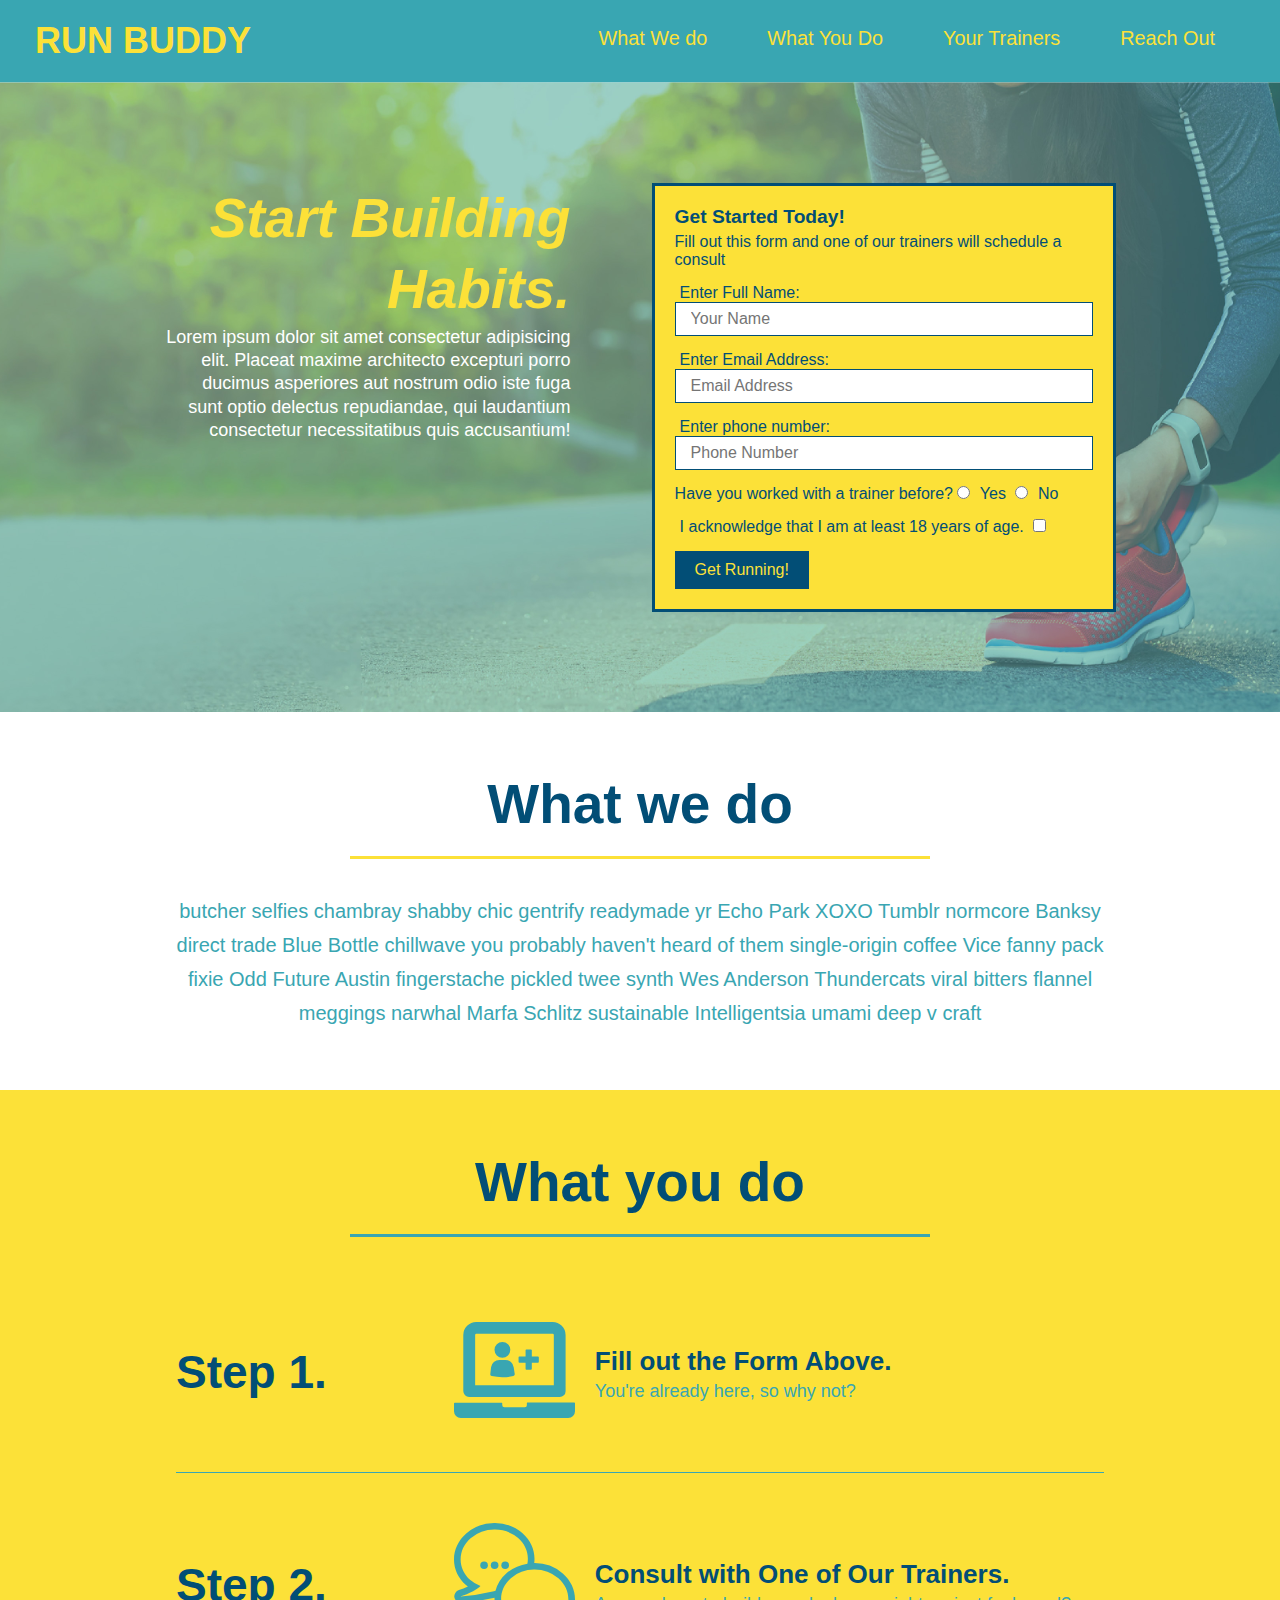
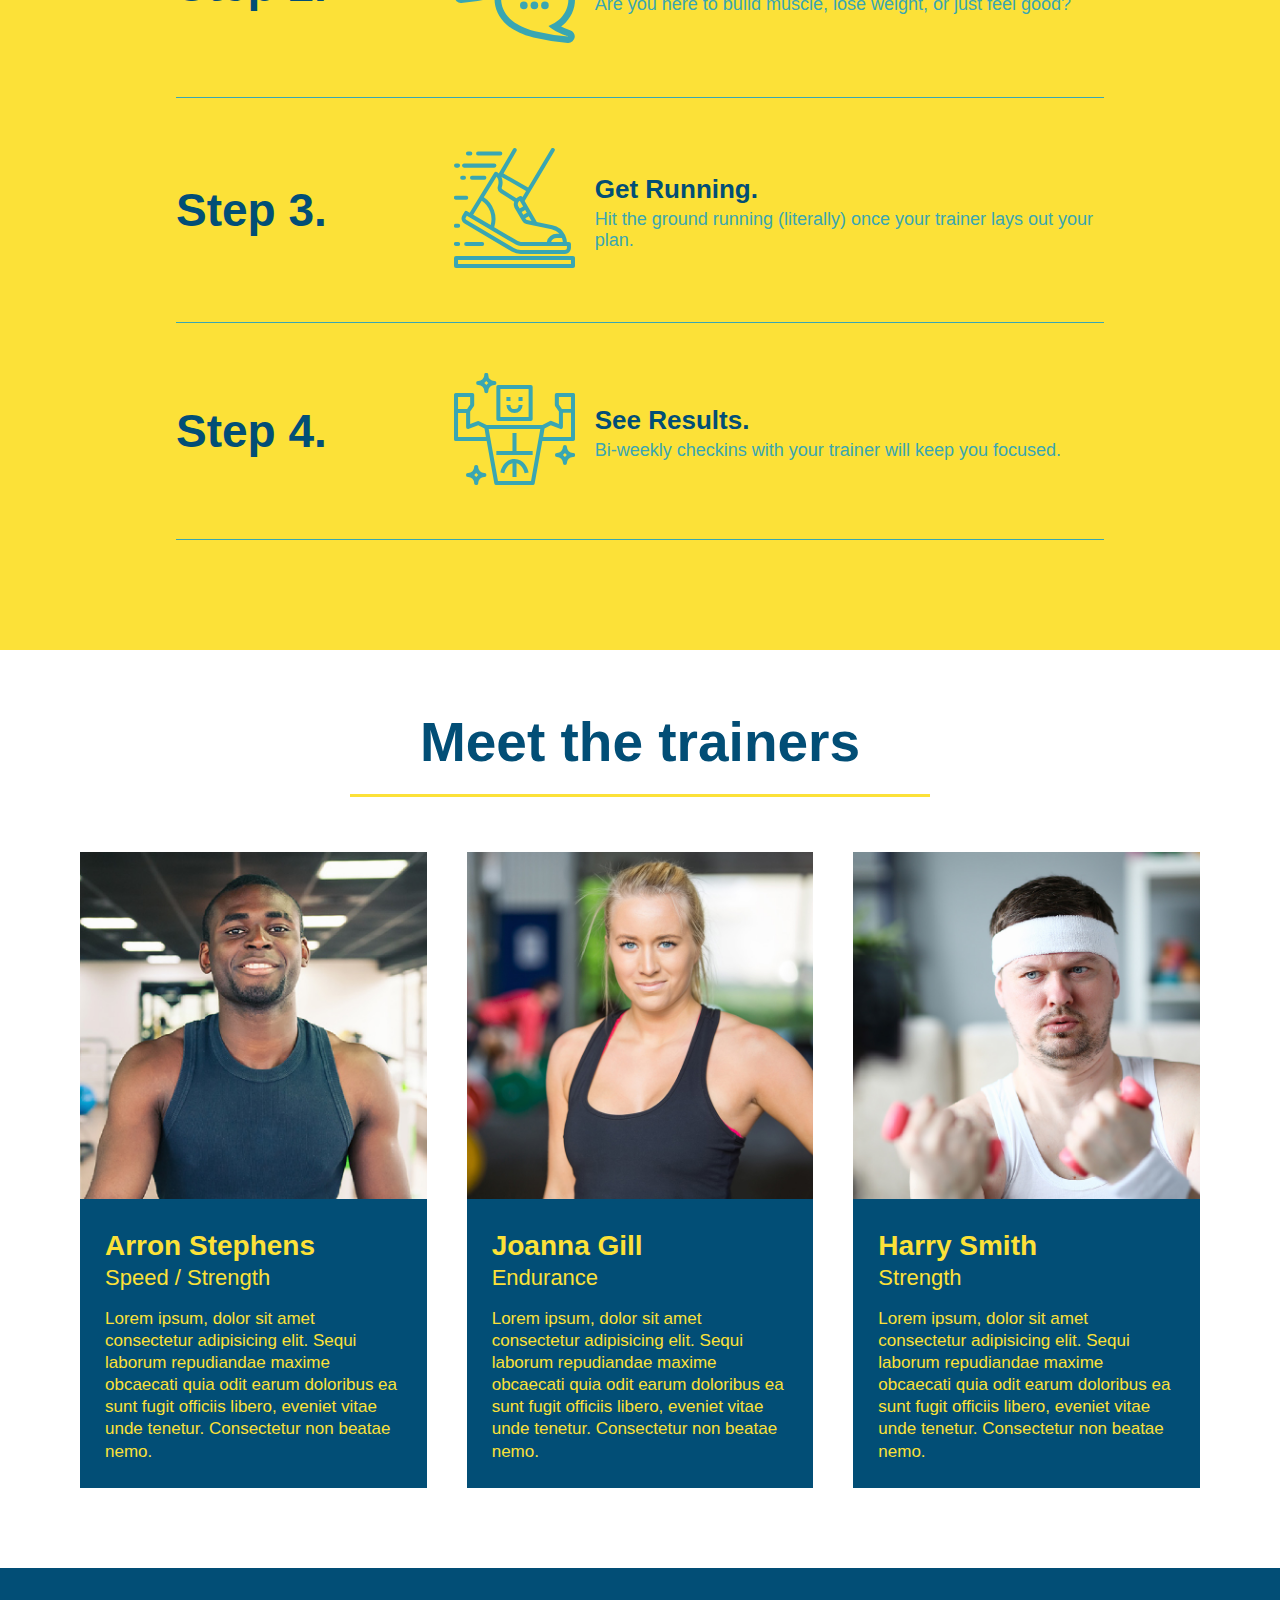
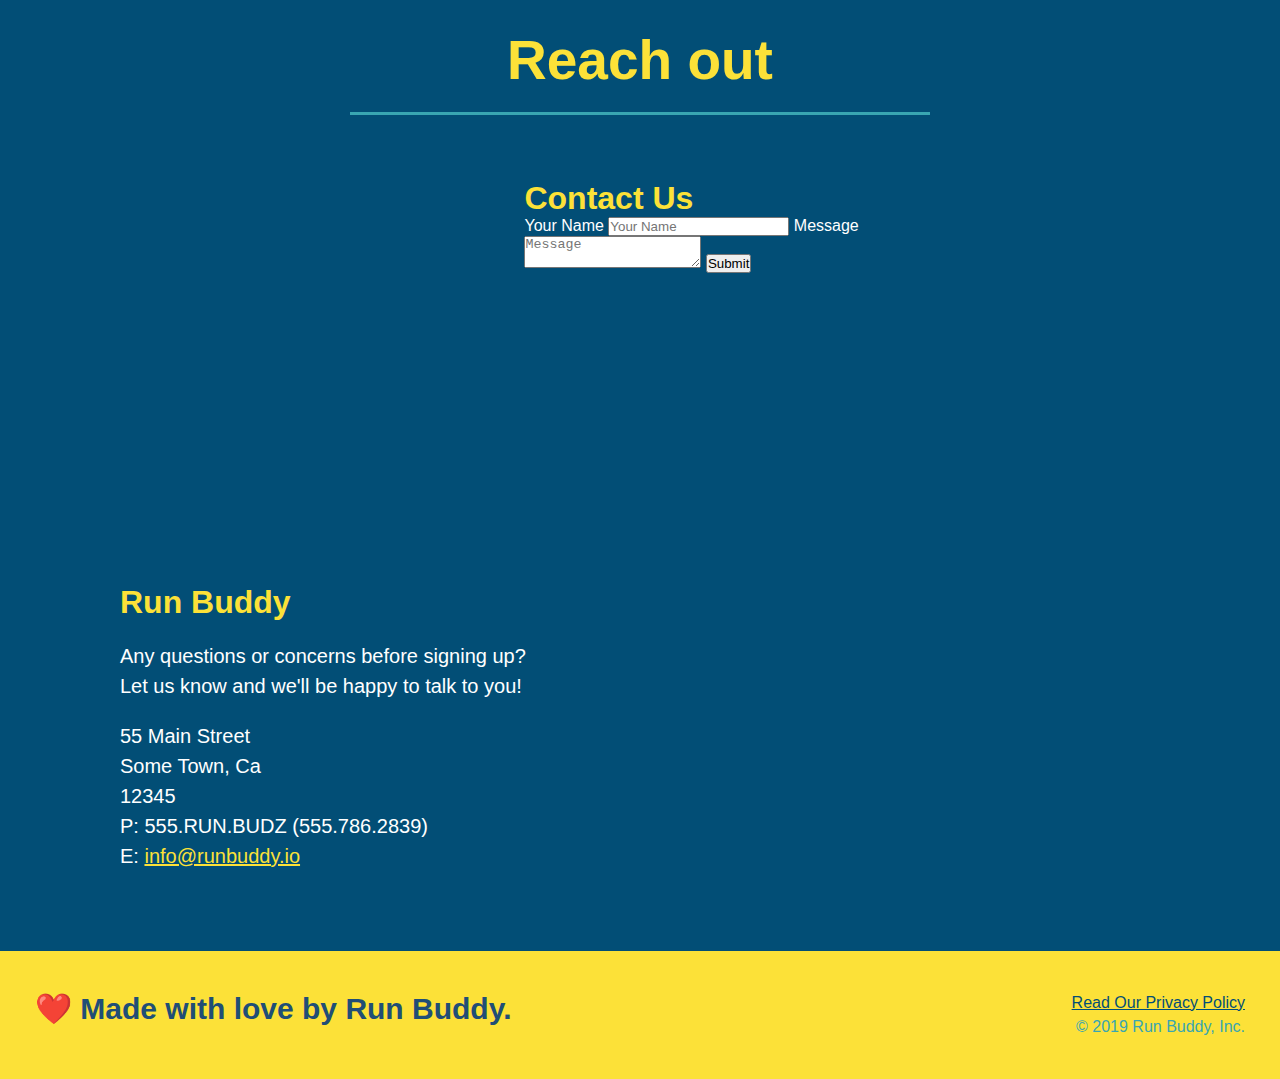
==== commit 80183bdd: "Add flexbox to the trainers" ====
--- a/index.html
+++ b/index.html
@@ -140,47 +140,50 @@
     </section>
 
     <!--Meet the trainers-->
-    <section id="your-trainers" class="trainers">
+    <section id="your-trainers">
         <div class="flex-row">
             <h2 class="section-title primary-border">Meet the trainers</h2>
         </div>
-        <article class="trainer">
-            <img src="./assets/images/trainer-1.jpg" alt="Arron Stephens in his workout clothes, ready to pump iron" />
-            <div class="trainer-bio text-left">
-                <h3>Arron Stephens</h3>
-                <h4>Speed / Strength</h4>
-                <p>
-                    Lorem ipsum, dolor sit amet consectetur adipisicing elit. Sequi laborum repudiandae maxime obcaecati
-                    quia odit earum doloribus ea sunt fugit officiis libero, eveniet vitae unde tenetur. Consectetur non
-                    beatae nemo.
-                </p>
-            </div>
-        </article>
-        <article class="trainer">
-            <div class="trainer-bio text-right">
-                <h3>Joanna Gill</h3>
-                <h4>Endurance</h4>
-                <p>
-                    Lorem ipsum, dolor sit amet consectetur adipisicing elit. Sequi laborum repudiandae maxime obcaecati
-                    quia odit earum doloribus ea sunt fugit officiis libero, eveniet vitae unde tenetur. Consectetur non
-                    beatae nemo.
-                </p>
-            </div>
-            <img src="./assets/images/trainer-2.jpg" alt="Joanna Gill cooling off after a workout" />
-        </article>
-        <article class="trainer">
-            <img src="./assets/images/trainer-3.jpg"
-                alt="Harry Smith wearing a headband and lifting comically small pink weights" />
-            <div class="trainer-bio text-left">
-                <h3>Harry Smith</h3>
-                <h4>Strength</h4>
-                <p>
-                    Lorem ipsum, dolor sit amet consectetur adipisicing elit. Sequi laborum repudiandae maxime obcaecati
-                    quia odit earum doloribus ea sunt fugit officiis libero, eveniet vitae unde tenetur. Consectetur non
-                    beatae nemo.
-                </p>
-            </div>
-        </article>
+        <div class="trainers">
+            <article class="trainer">
+                <img src="./assets/images/trainer-1.jpg" alt="Arron Stephens in his workout clothes, ready to pump iron" />
+                <div class="trainer-bio">
+                    <h3 class="trainer-name">Arron Stephens</h3>
+                    <h4 class="trainer-role">Speed / Strength</h4>
+                    <p>
+                        Lorem ipsum, dolor sit amet consectetur adipisicing elit. Sequi laborum repudiandae maxime obcaecati
+                        quia odit earum doloribus ea sunt fugit officiis libero, eveniet vitae unde tenetur. Consectetur non
+                        beatae nemo.
+                    </p>
+                </div>
+            </article>
+            <article class="trainer">
+                <img src="./assets/images/trainer-2.jpg" alt="Joanna Gill cooling off after a workout" />
+                <div class="trainer-bio">
+                    <h3 class="trainer-name">Joanna Gill</h3>
+                    <h4 class="trainer-role">Endurance</h4>
+                    <p>
+                        Lorem ipsum, dolor sit amet consectetur adipisicing elit. Sequi laborum repudiandae maxime obcaecati
+                        quia odit earum doloribus ea sunt fugit officiis libero, eveniet vitae unde tenetur. Consectetur non
+                        beatae nemo.
+                    </p>
+                </div>
+            </article>
+            <article class="trainer">
+                <img src="./assets/images/trainer-3.jpg"
+                    alt="Harry Smith wearing a headband and lifting comically small pink weights" />
+                <div class="trainer-bio">
+                    <h3 class="trainer-name">Harry Smith</h3>
+                    <h4 class="trainer-role">Strength</h4>
+                    <p>
+                        Lorem ipsum, dolor sit amet consectetur adipisicing elit. Sequi laborum repudiandae maxime obcaecati
+                        quia odit earum doloribus ea sunt fugit officiis libero, eveniet vitae unde tenetur. Consectetur non
+                        beatae nemo.
+                    </p>
+                </div>
+            </article>
+        </div>
+
     </section>
 
     <!--Reach out-->
--- a/assets/css/style.css
+++ b/assets/css/style.css
@@ -229,45 +229,48 @@
 /*what-you-do end*/
 
 /*trainers start*/
+.trainers
+{
+    width: 100%;
+    margin: 0 auto;
+    display: flex;
+    flex-wrap: wrap;
+    justify-content: space-around;
+}
 .trainer
 {
-    width: 900px;
-    margin: 0 auto 30px auto;
+    flex: 1;
+    margin: 20px;
     background: #024e76;
     color: #fce138;
-    overflow: auto;
 }
 
 .trainer img
 {
-    width: 35%;
-    float: left;
+    width: 100%;
 }
 
 .trainer-bio
 {
-    padding: 35px;
-    float: left;
-    width: 65%;
+    padding: 25px;
+    line-height: 1.3;
 }
 
 .trainer-bio h3
 {
-    font-size: 32px;
-    margin-bottom: 8px;
+    font-size: 28px;
 }
 
 .trainer-bio h4
 {
     font-weight: lighter;
-    font-size: 26px;
-    margin-bottom: 25px;
+    font-size: 22px;
+    margin-bottom: 15px;
 }
 
 .trainer-bio p
 {
     font-size: 17px;
-    line-height: 1.3;
 }
 /*trainers end*/
 
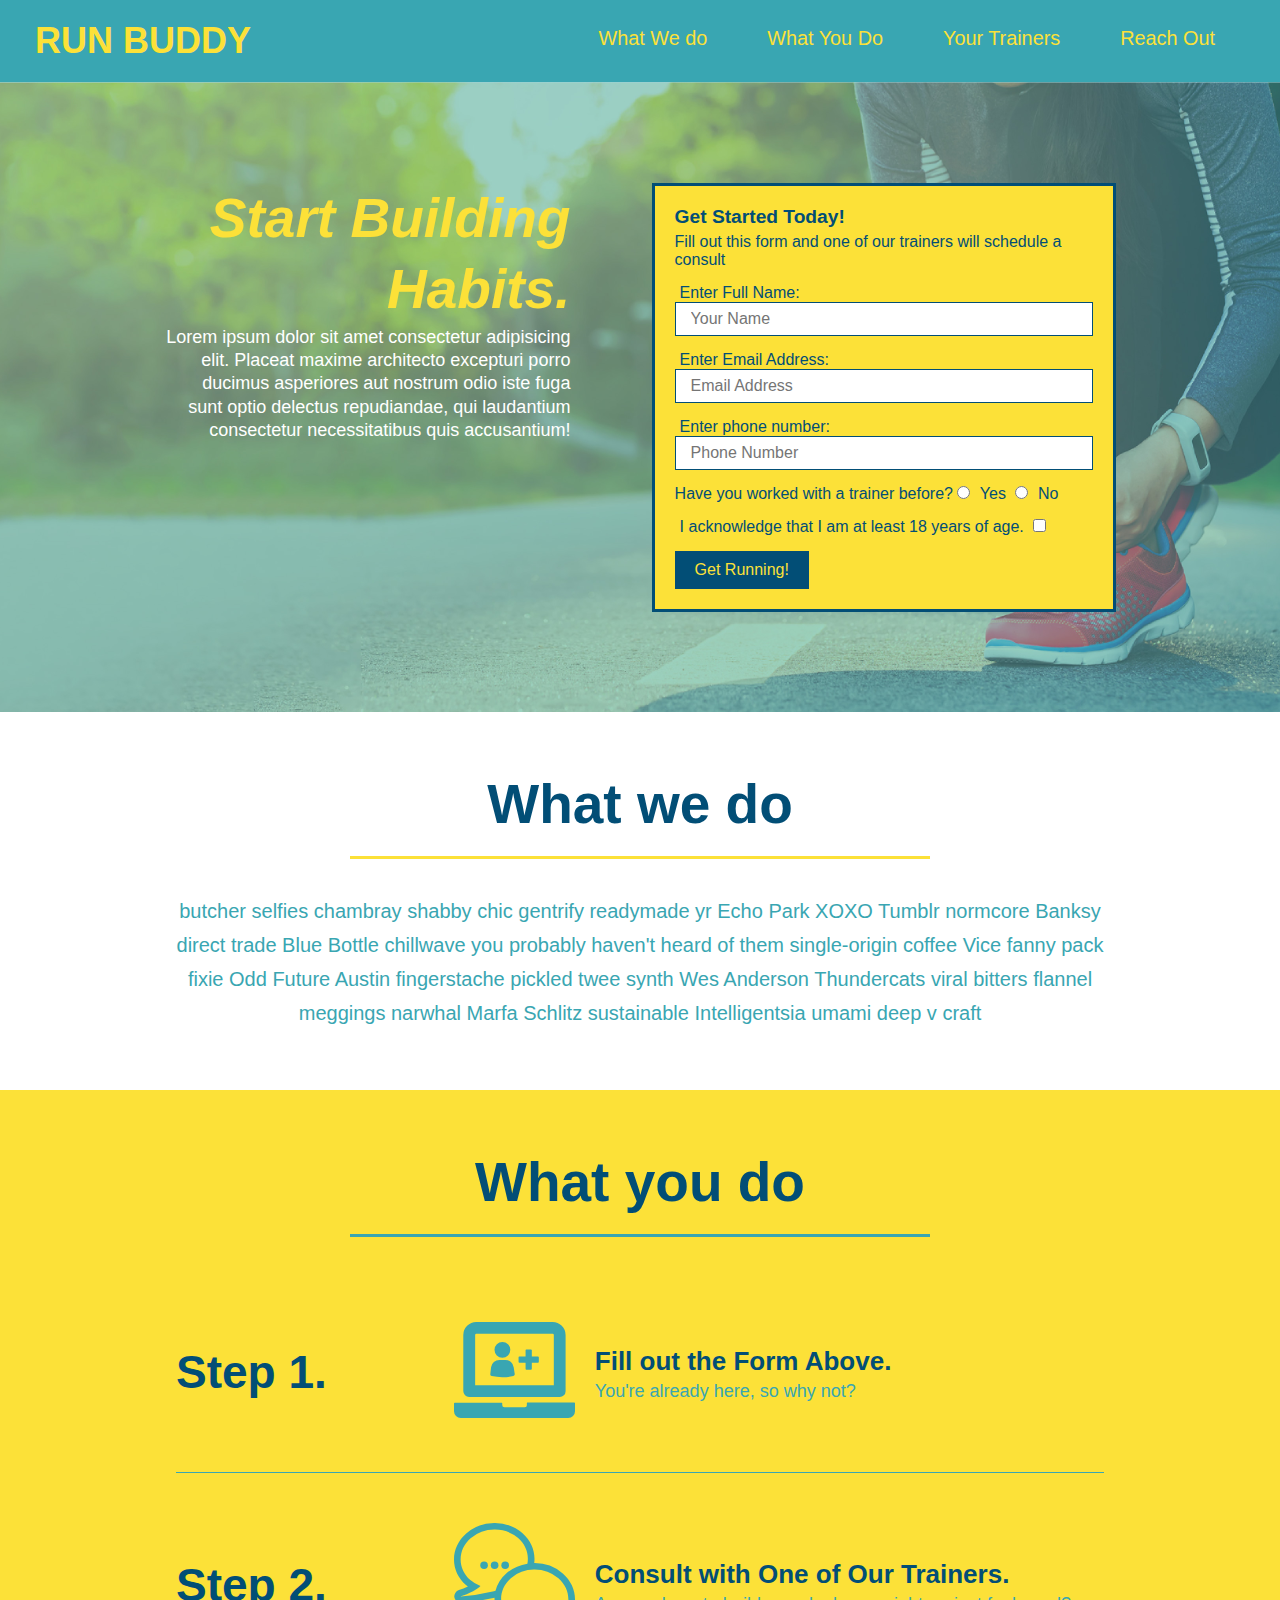
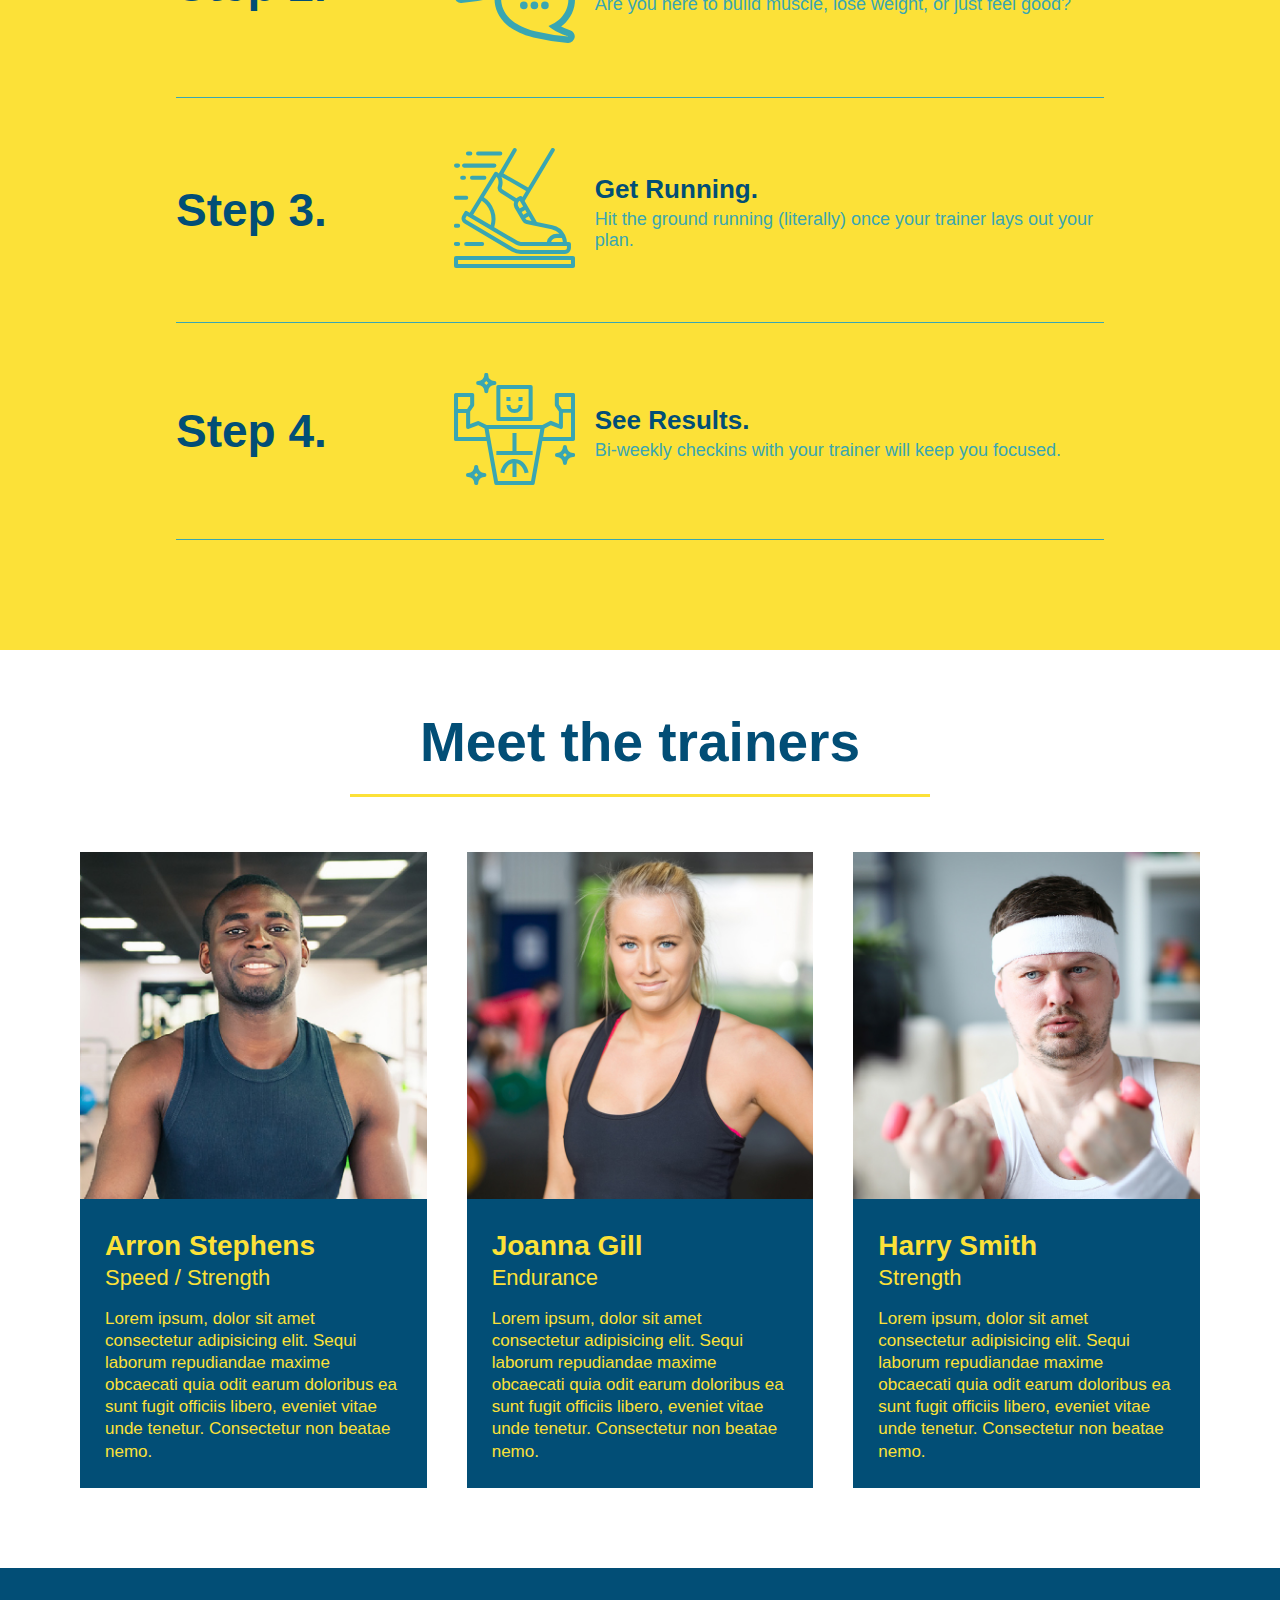
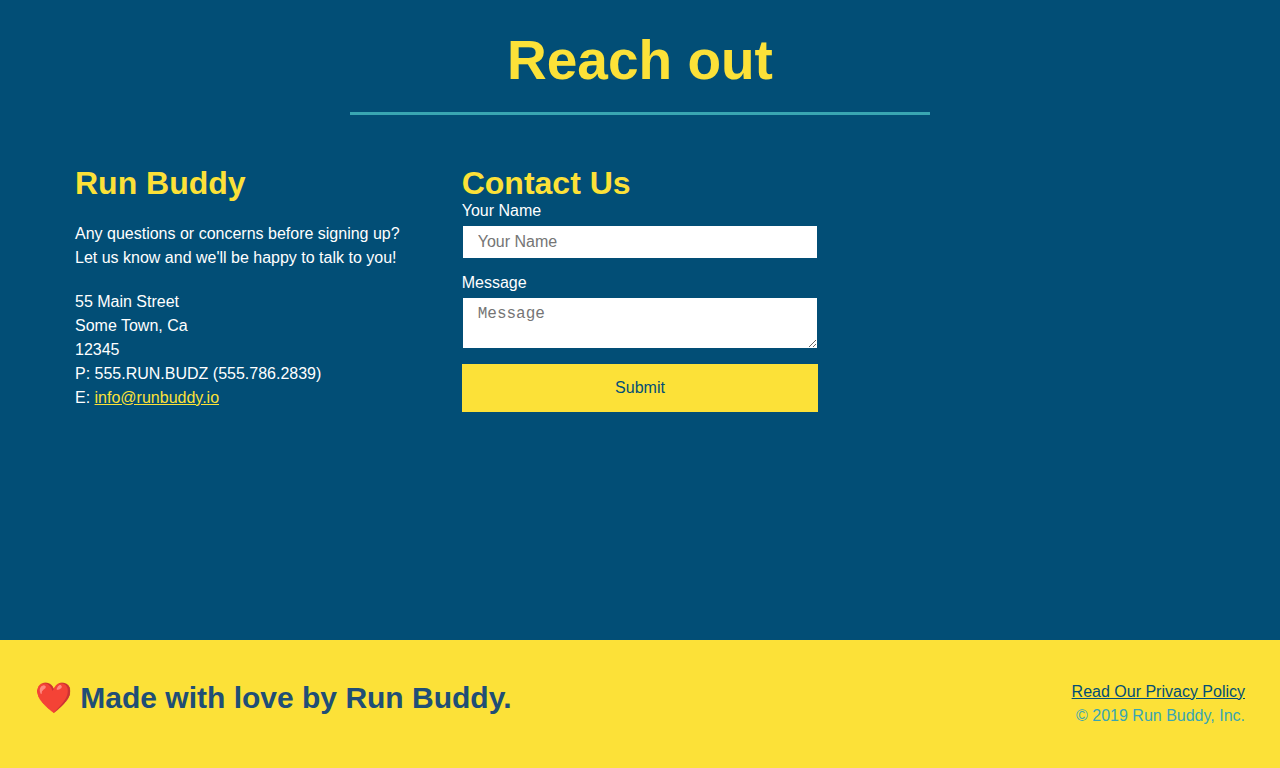
==== commit f64b10dc: "Add flexbox to reachout" ====
--- a/index.html
+++ b/index.html
@@ -192,22 +192,6 @@
             <h2 class="section-title secondary-border">Reach out</h2>
         </div>
         <div class="contact-info">
-            <iframe
-                src="https://www.google.com/maps/embed?pb=!1m18!1m12!1m3!1d2737.167284875708!2d-92.01132308421958!3d46.68269925933193!2m3!1f0!2f0!3f0!3m2!1i1024!2i768!4f13.1!3m3!1m2!1s0x52ae572324deae0b%3A0x12fc765364d16d14!2s4901%20Michigan%20Dr%2C%20Superior%2C%20WI%2054880!5e0!3m2!1sen!2sus!4v1619379049580!5m2!1sen!2sus"
-                style="border:0;" allowfullscreen="" loading="lazy">
-            </iframe>
-            <div class="contact-form">
-                <h3>Contact Us</h3>
-                <form>
-                    <label for="contact-name">Your Name</label>
-                    <input type="text" id="contact-name" placeholder="Your Name"/>
-
-                    <label for="contact-message">Message</label>
-                    <textarea id="contact-message" placeholder="Message"></textarea>
-
-                    <button type="submit">Submit</button>
-                </form>
-            </div>
             <div>
                 <h3>Run Buddy</h3>
                 <p>
@@ -223,6 +207,22 @@
                     E: <a href="mailto:info@runbuddy.io">info@runbuddy.io</a>
                 </address>
             </div>
+            <div class="contact-form">
+                <h3>Contact Us</h3>
+                <form>
+                    <label for="contact-name">Your Name</label>
+                    <input type="text" id="contact-name" placeholder="Your Name"/>
+
+                    <label for="contact-message">Message</label>
+                    <textarea id="contact-message" placeholder="Message"></textarea>
+
+                    <button type="submit">Submit</button>
+                </form>
+            </div>
+            <iframe
+                src="https://www.google.com/maps/embed?pb=!1m18!1m12!1m3!1d2737.167284875708!2d-92.01132308421958!3d46.68269925933193!2m3!1f0!2f0!3f0!3m2!1i1024!2i768!4f13.1!3m3!1m2!1s0x52ae572324deae0b%3A0x12fc765364d16d14!2s4901%20Michigan%20Dr%2C%20Superior%2C%20WI%2054880!5e0!3m2!1sen!2sus!4v1619379049580!5m2!1sen!2sus"
+                style="border:0;" allowfullscreen="" loading="lazy">
+            </iframe>
         </div>
     </section>
 
--- a/assets/css/style.css
+++ b/assets/css/style.css
@@ -285,19 +285,26 @@
     color: #fce138;
 }
 
+.contact-info
+{
+    display: flex;
+    justify-content: space-between;
+    flex-wrap: wrap;
+}
+
+.contact-info > *
+{
+    flex: 1;
+    margin: 15px;
+}
+
 .contact-info iframe
 {
-    width: 400px;
     height: 400px;
 }
 
 .contact-info div
 {
-    width: 410px;
-    display: inline-block;
-    vertical-align: top;
-    text-align: left;
-    margin: 30px 0 0 60px;
     color: white;
 }
 
@@ -311,13 +318,36 @@
 {
     margin: 20px 0;
     line-height: 1.5;
-    font-size: 20px;
+    font-size: 16px;
     font-style: normal;
 }
 
 .contact-info a
 {
     color: #fce138;
+}
+
+.contact-form input, .contact-form textarea
+{
+    border: 1px solid #024e76;
+    display: block;
+    padding: 7px 15px;
+    font-size: 16px;
+    color: #024e76;
+    width: 100%;
+    margin-bottom: 15px;
+    margin-top: 5px;
+}
+
+.contact-form button
+{
+    width: 100%;
+    border: none;
+    background: #fce138;
+    color: #024e76;
+    text-align: center;
+    padding: 15px 0;
+    font-size: 16px;
 }
 /*Reach out end*/
 
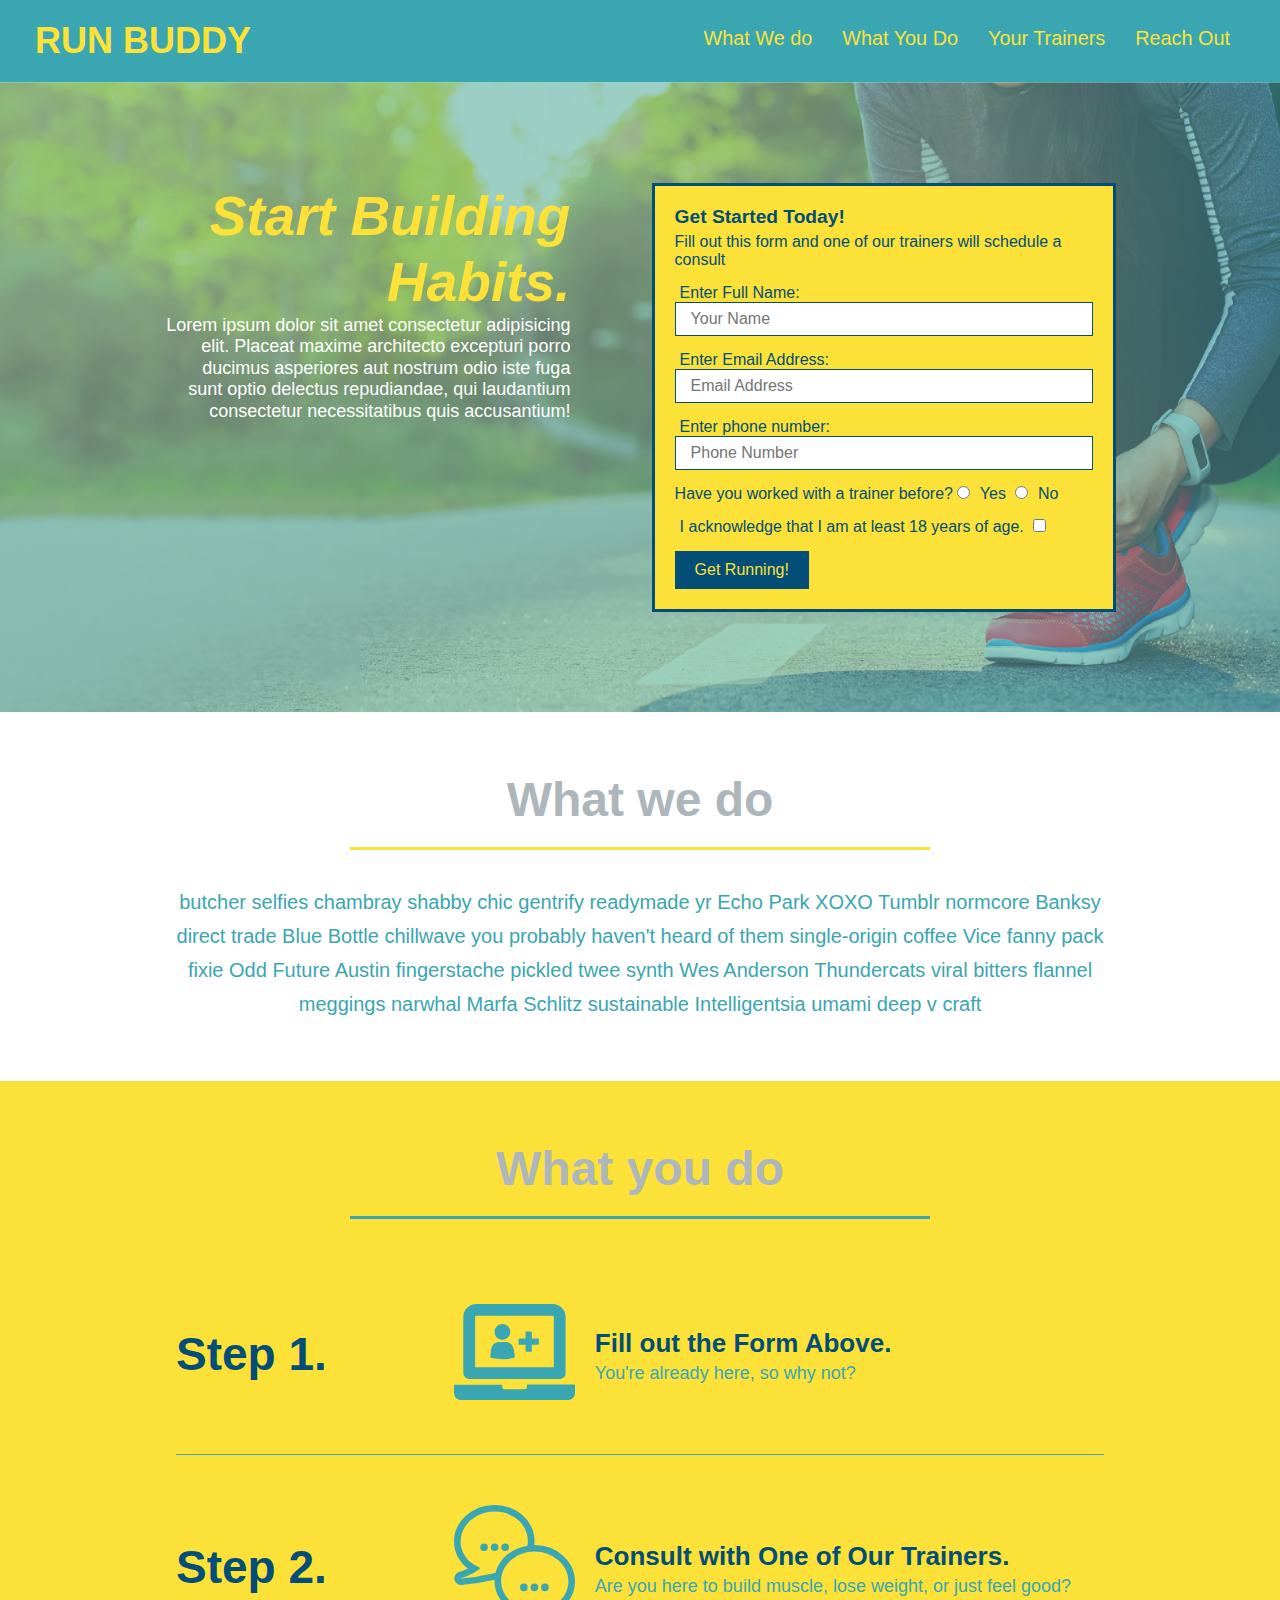
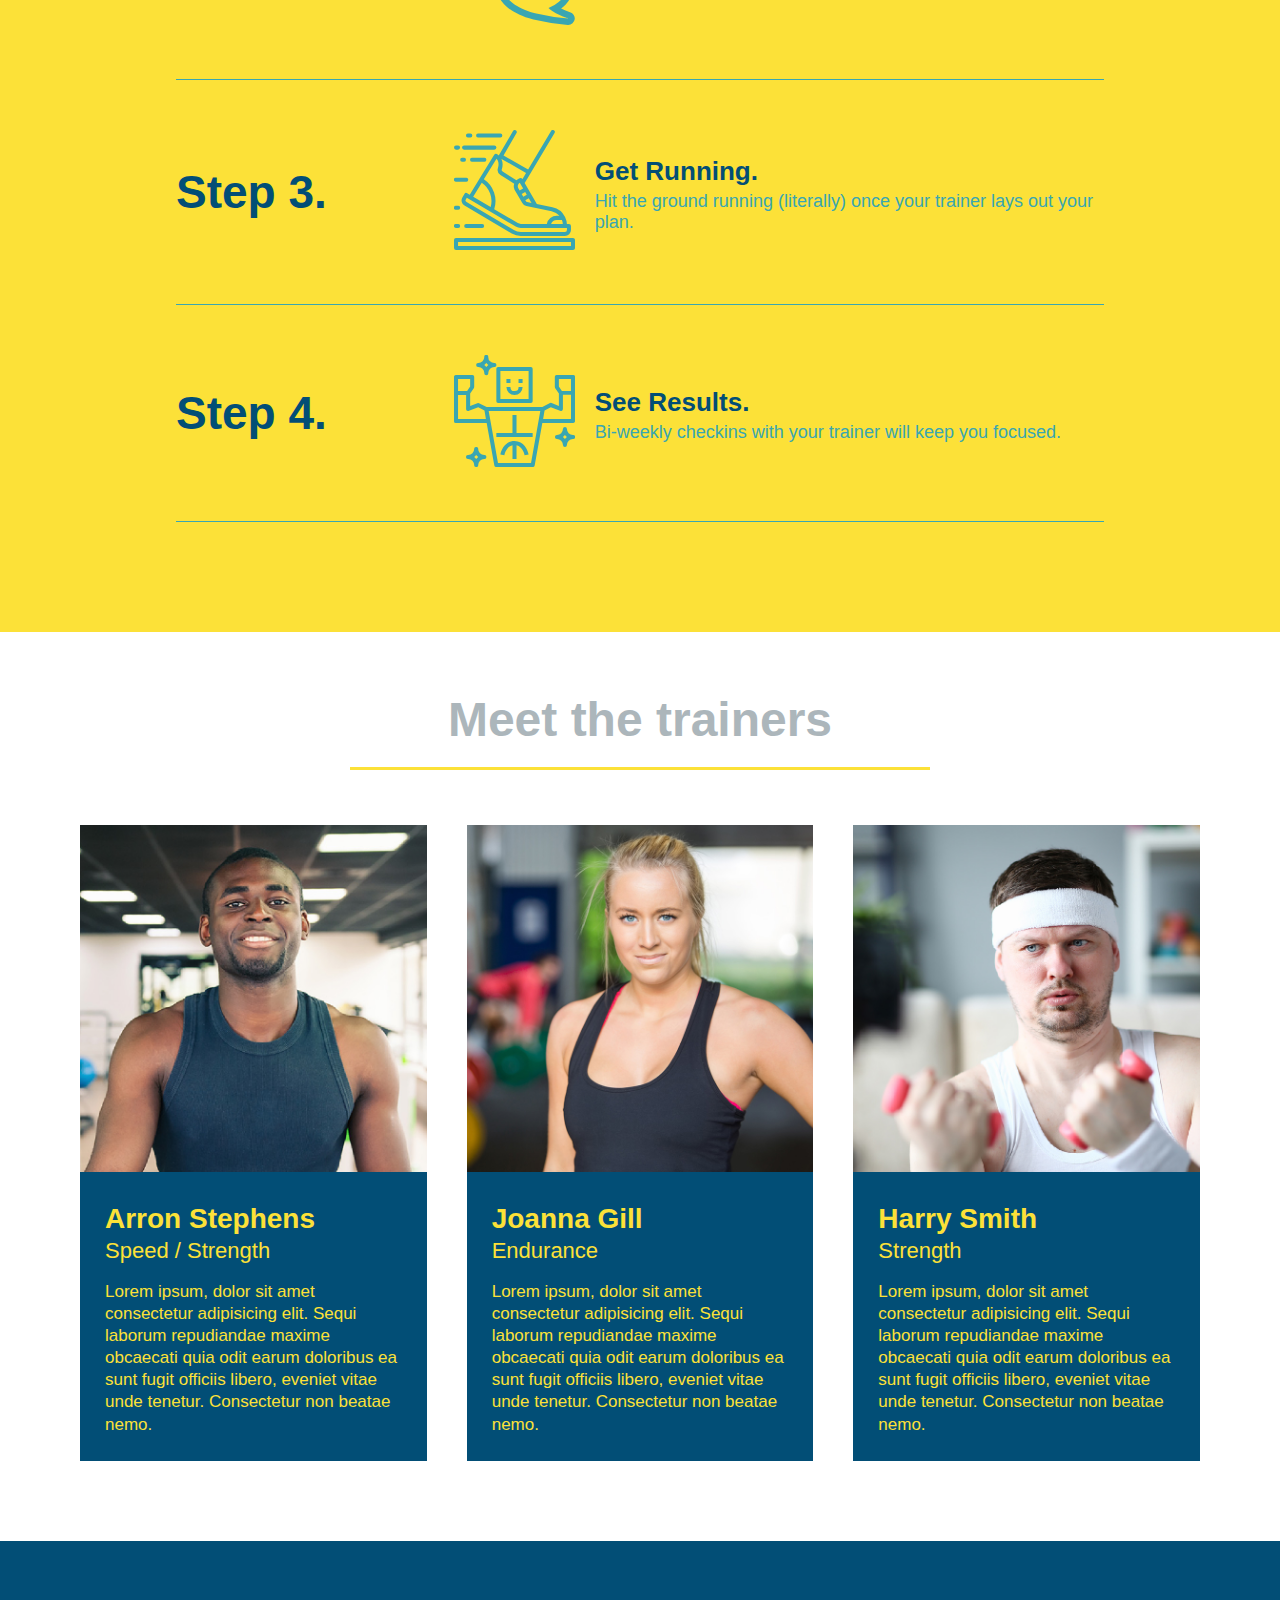
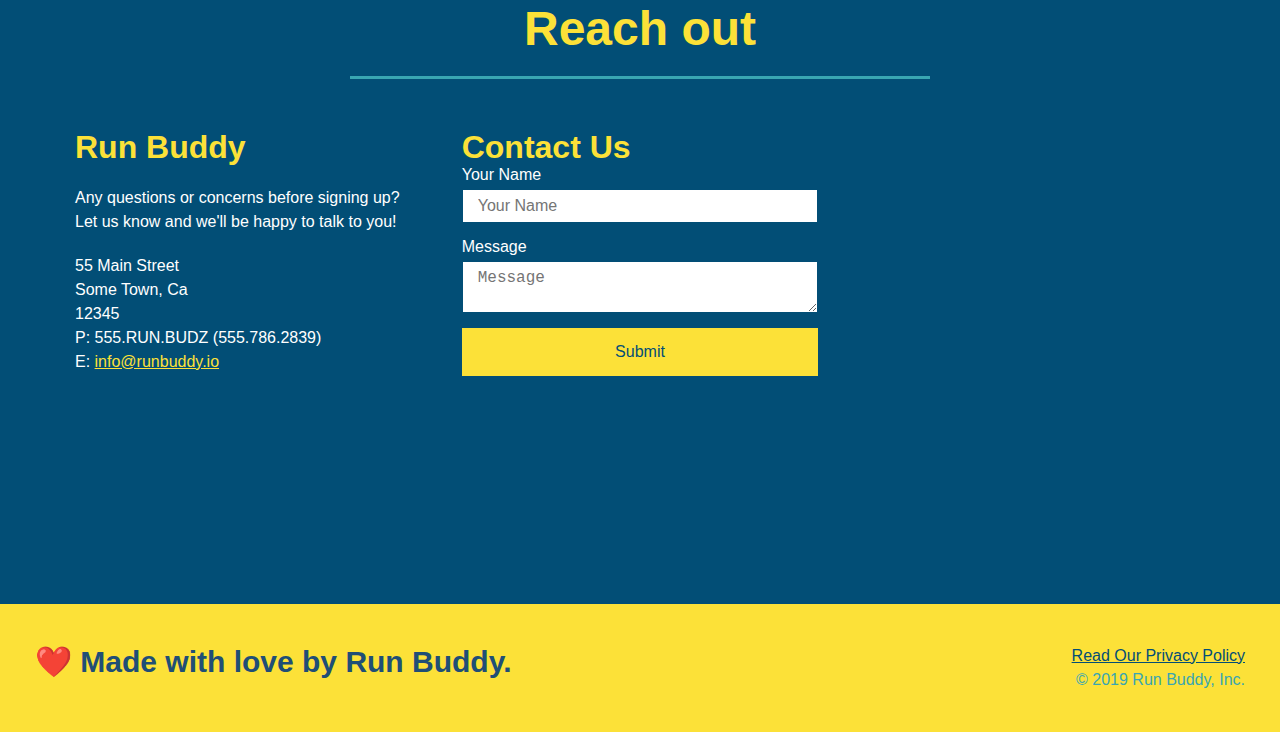
==== commit be3b7615: "Added media query placeholder for small devices" ====
--- a/index.html
+++ b/index.html
@@ -3,6 +3,7 @@
 
 <head>
     <meta charset="UTF-8" />
+    <meta name="viewport" content="width=device-width, initial-scale=1.0" />
     <title>Run Buddy</title>
     <link rel="stylesheet" href="./assets/css/style.css" />
 </head>
--- a/assets/css/style.css
+++ b/assets/css/style.css
@@ -51,7 +51,7 @@
 
 header nav ul li a 
 {
-    margin: 0 30px;
+    padding: 10px 15px;
     font-weight: lighter;
     font-size: 1.55vw;
 }
@@ -66,6 +66,7 @@
     display: flex;
     justify-content: center;
     flex-wrap: wrap;
+    align-items: flex-start;
 }
 
 .hero-cta
@@ -75,7 +76,7 @@
     margin: 3.5%;
     color: #fff;
     font-size: 18px;
-    line-height: 1.3;
+    line-height: 1.2;
 }
 
 .hero-cta h2
@@ -134,8 +135,8 @@
 
 .section-title
 {
-    font-size: 55px;
-    color: #024e76;
+    font-size: 48px;
+    color: #acb6bb;
     border-bottom: 3px solid;
     padding-bottom: 20px;
     text-align: center;
@@ -410,4 +411,20 @@
     font-weight: normal;
     font-size: 42px;
     font-style: italic;
+}
+
+/* Media Query for smaller desktop screens and smaller */
+@media screen and (max-width: 980px)
+{
+}
+
+/* MEDIA QUERY FOR TABLETS AND SMALLER */
+@media screen and (max-width: 768px) 
+{
+}
+
+/* MEDIA QUERY FOR MOBILE PHONES AND SMALLER */
+@media screen and (max-width: 575px) 
+{
+}
 }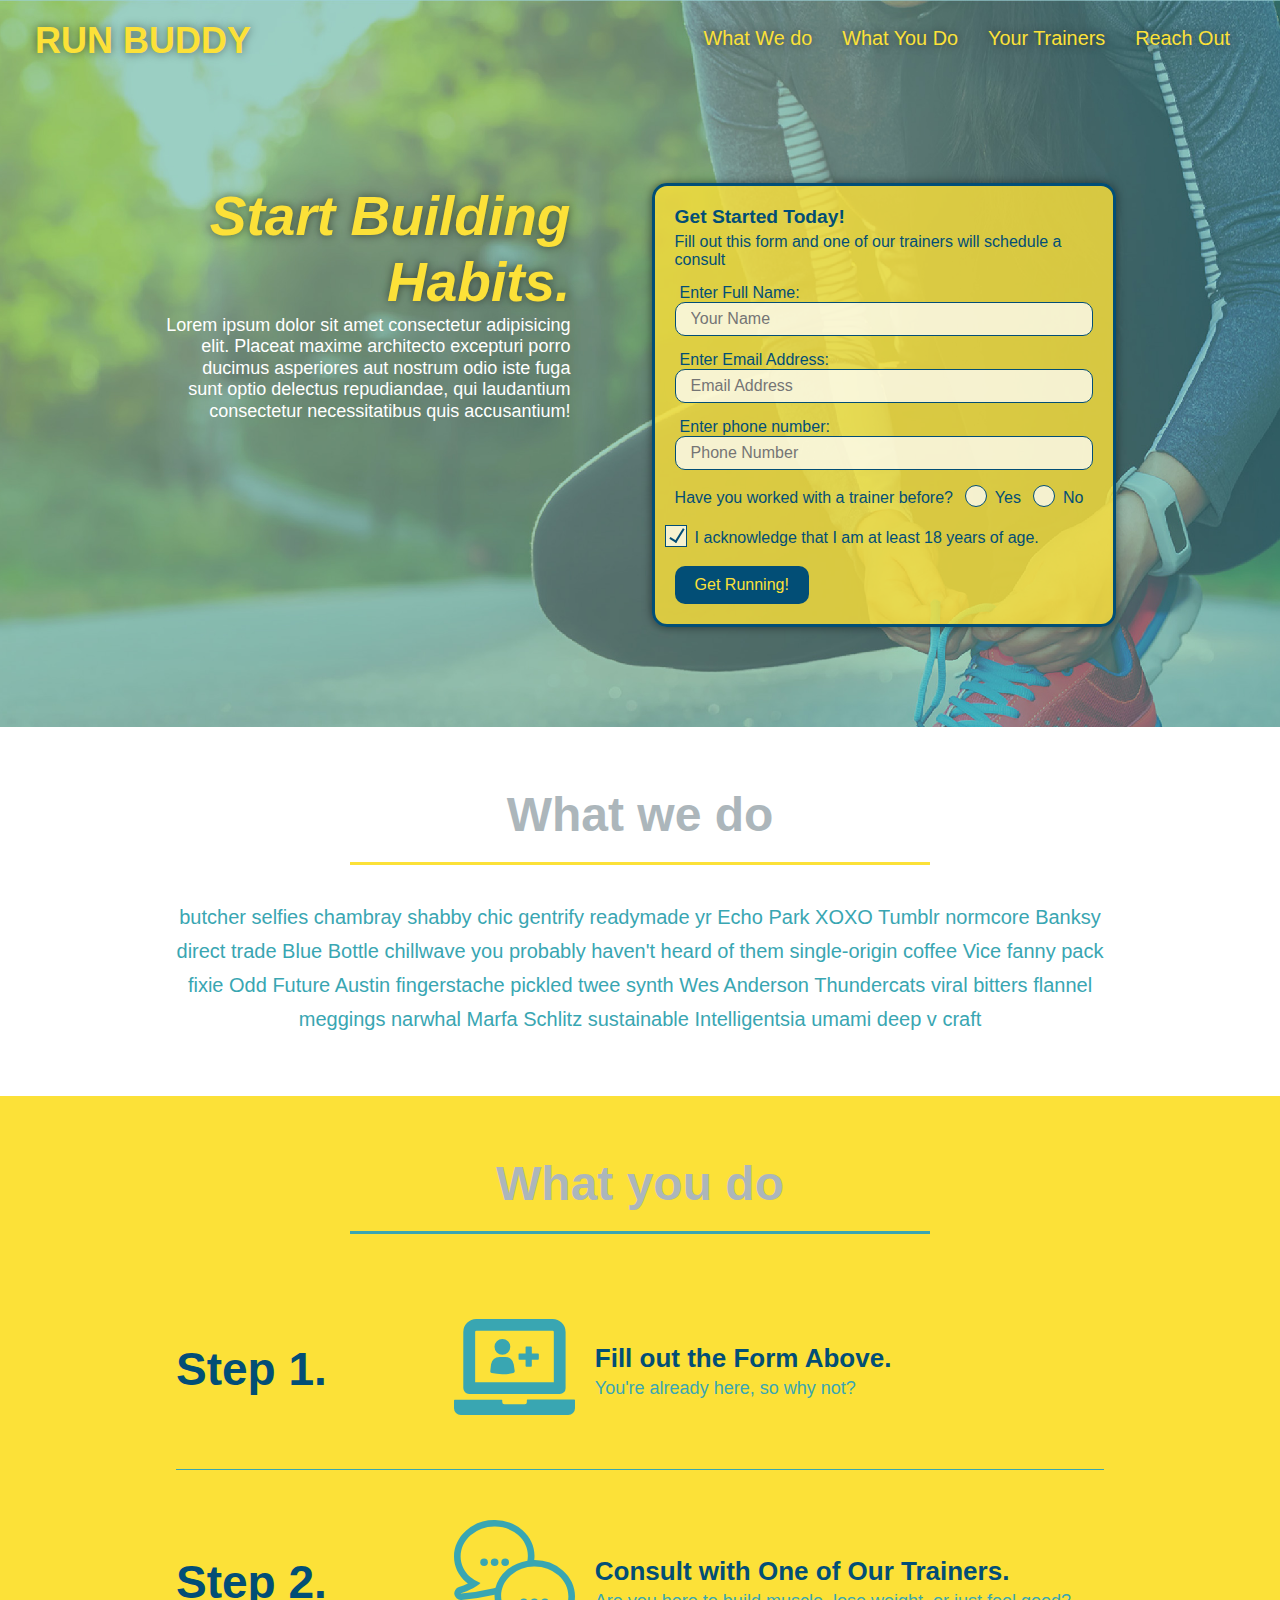
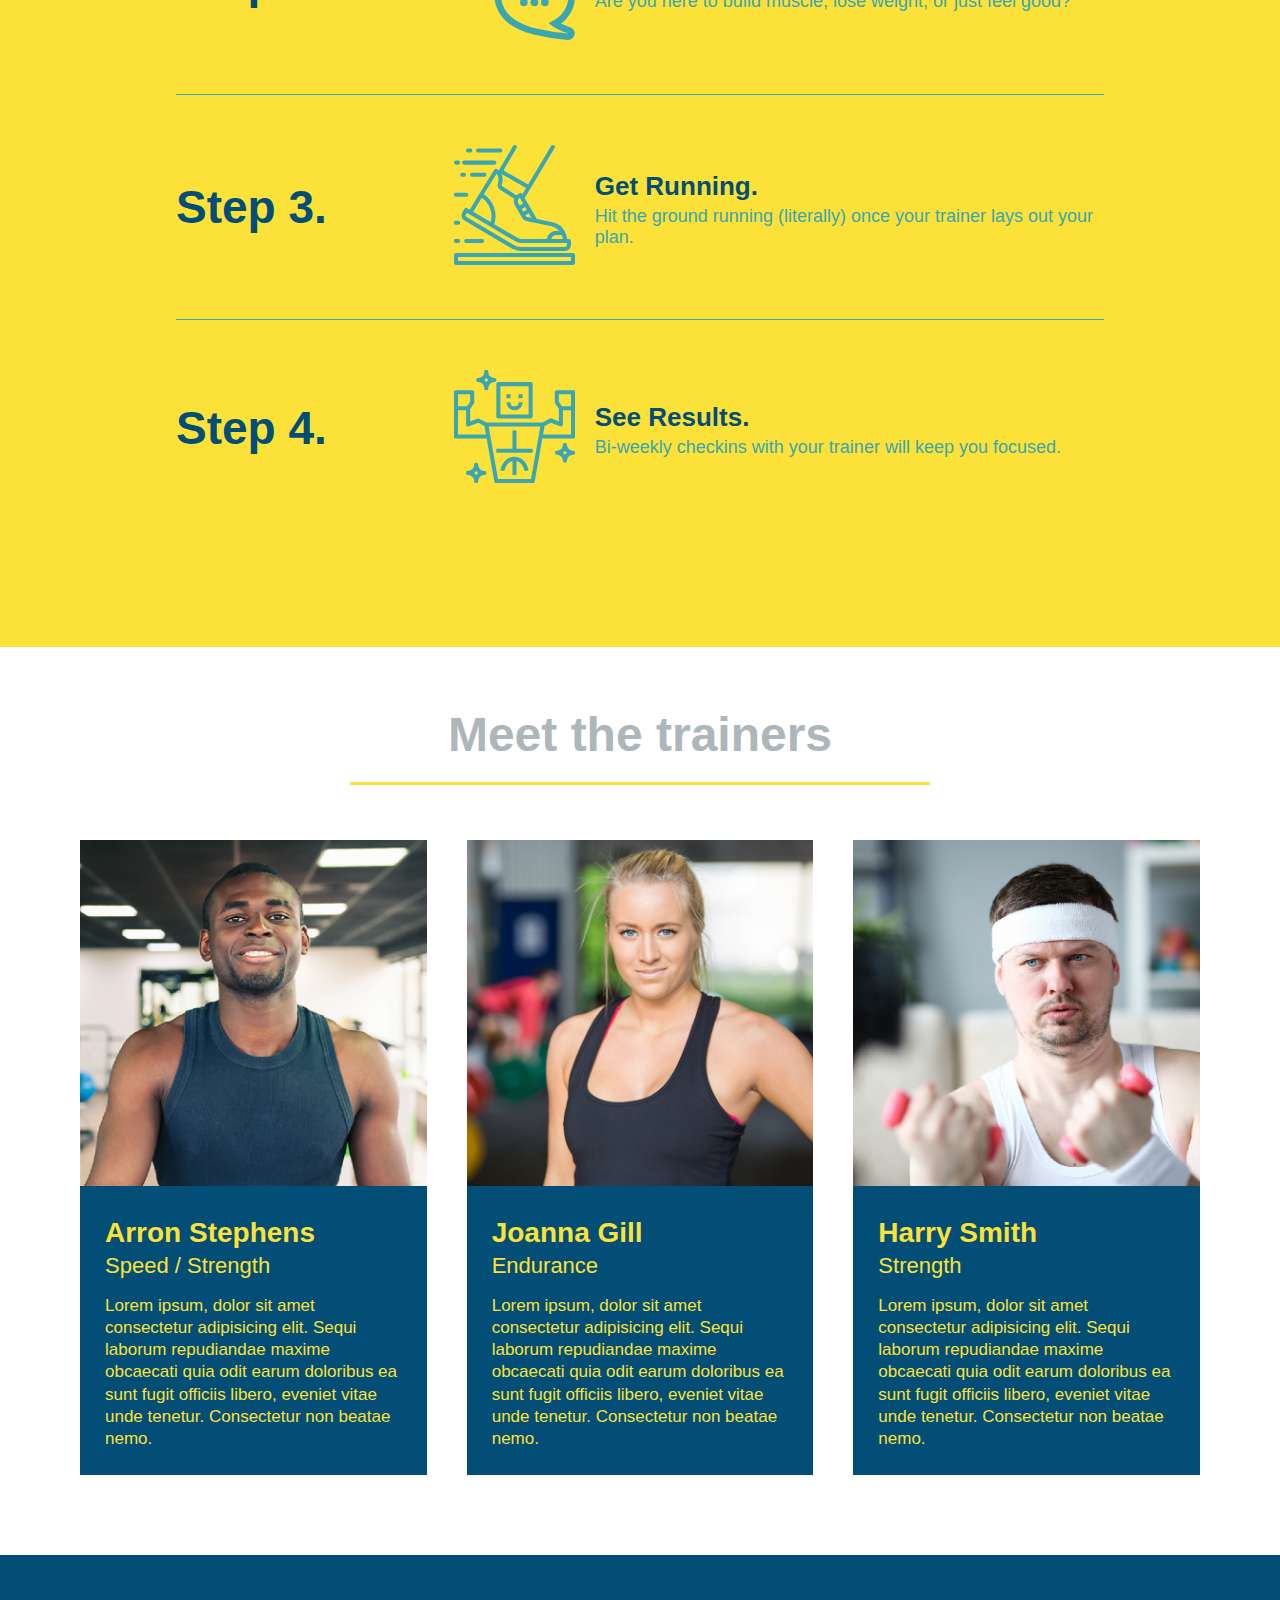
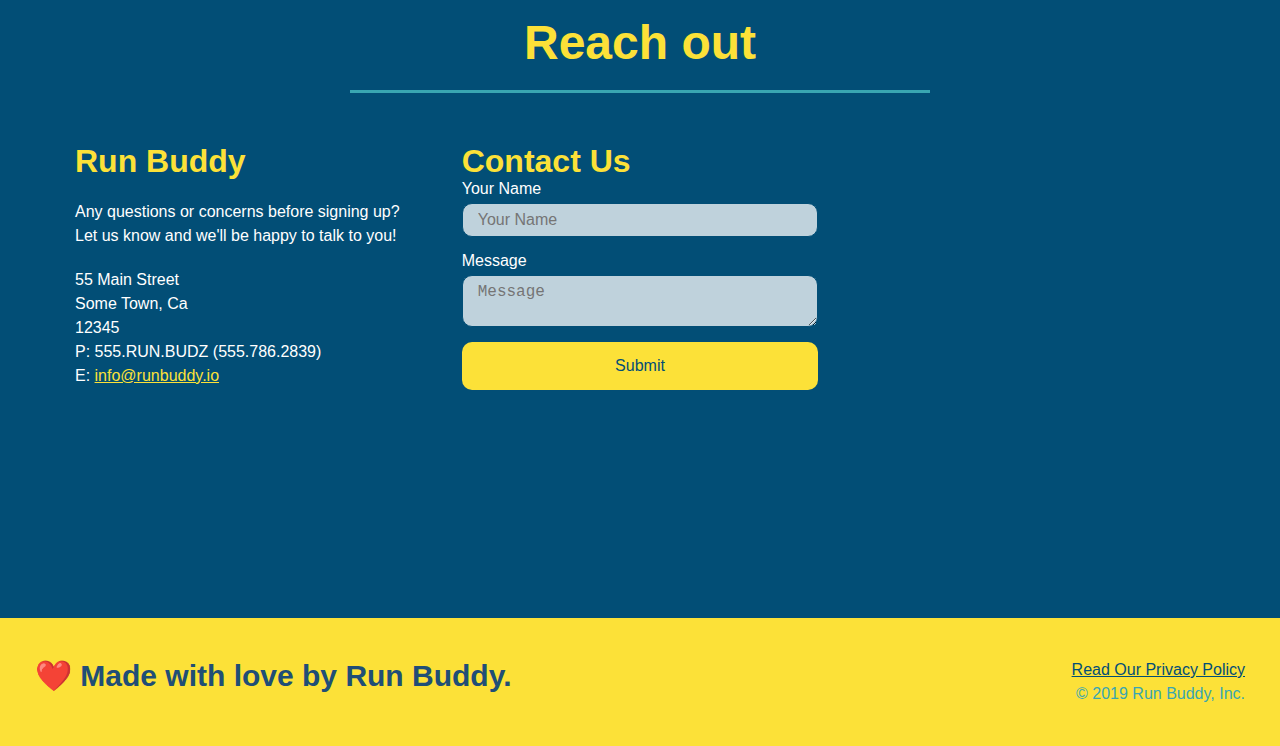
==== commit 08f0c8aa: "Added custom radio/checkbox buttons" ====
--- a/index.html
+++ b/index.html
@@ -53,14 +53,20 @@
                 <input type="tel" placeholder="Phone Number" name="phone" id="phone" class="form-input" />
                 <p>
                     Have you worked with a trainer before?
-                    <input type="radio" name="trainer-confirm" id="trainer-yes" />
-                    <label for="trainer-yes">Yes</label>
-                    <input type="radio" name="trainer-confirm" id="trainder-no" />
-                    <label for="trainer=no">No</label>
+                    <span class="radio-wrapper">
+                        <input type="radio" name="trainer-confirm" id="trainer-yes" />
+                        <label for="trainer-yes">Yes</label>
+                    </span>
+                    <span class="radio-wrapper">
+                        <input type="radio" name="trainer-confirm" id="trainder-no" />
+                        <label for="trainer=no">No</label>
+                    </span>
                 </p>
                 <p>
-                    <label for="ofAge">I acknowledge that I am at least 18 years of age.</label>
-                    <input type="checkbox" name="ofAge" id="ofAge" />
+                    <span class="checkbox-wrapper">
+                        <label for="ofAge">I acknowledge that I am at least 18 years of age.</label>
+                        <input type="checkbox" name="ofAge" id="ofAge" />
+                    </span>
                 </p>
                 <button type="submit">
                     Get Running!
--- a/assets/css/style.css
+++ b/assets/css/style.css
@@ -19,6 +19,15 @@
     display: flex;
     justify-content: space-between;
     flex-wrap: wrap;
+    position: -webkit-sticky;
+    position: sticky;
+    top: 0;
+    background-image: url("../images/hero-bg.jpg");
+    background-size: cover;
+    background-position: center;
+    background-attachment: fixed;
+    background-position: 80%;
+    z-index: 9999;
 }
 
 header h1
@@ -27,6 +36,7 @@
     font-size: 36px;
     color: #fce138;
     margin: 0;
+    text-shadow: 0 0 10px rgba(0, 0, 0, .5);
 }
 
 header a
@@ -54,6 +64,15 @@
     padding: 10px 15px;
     font-weight: lighter;
     font-size: 1.55vw;
+    text-shadow: 0 0 10px rgba(0, 0, 0, .5);
+}
+
+header nav ul li a:hover
+{
+    background: #fce138;
+    color: #024e76;
+    border-radius: 15px;
+    text-shadow: none;
 }
 /*Header style end*/
 
@@ -63,6 +82,8 @@
     background-image: url("../images/hero-bg.jpg");
     background-size: cover;
     background-position: center;
+    background-attachment: fixed;
+    background-position: 80%;
     display: flex;
     justify-content: center;
     flex-wrap: wrap;
@@ -84,16 +105,19 @@
     font-style: italic;
     font-size: 55px;
     color: #fce138;
+    text-shadow: 0 0 10px rgba(0, 0, 0, .5);
 }
 
 .hero-form
 {
-    background-color: #fce138;
+    background-color: rgba(252, 225, 56, .8);
     padding: 20px;
     color: #024e76;
     border: solid 3px #024e76;
     width: 40%;
     margin: 3.5%;
+    box-shadow: 0 0 10px rgba(0, 0, 0, .5);
+    border-radius: 15px;
 }
 
 .hero-form h3
@@ -116,6 +140,14 @@
     color: #024e76;
     width: 100%;
     margin-bottom: 15px;
+    border-radius: 10px;
+    background-color: rgba(255, 255, 255, .75);
+}
+
+.form-input:focus
+{
+    background-color: rgba(255, 255, 255, .1);
+    outline: none;
 }
 
 .hero-form label
@@ -130,6 +162,78 @@
     border: none;
     padding: 10px 20px;
     font-size: 16px;
+    border-radius: 10px;
+}
+
+.hero-form button:hover
+{
+    background-color: #39a6b2;
+}
+
+.checkbox-wrapper input, .radio-wrapper input 
+{
+    opacity: 0;
+}
+
+.checkbox-wrapper label, .radio-wrapper label
+{
+    position: relative;
+    left: 10px;
+    margin: 10px;
+    line-height: 1.6;
+}
+
+.checkbox-wrapper label::before, .radio-wrapper label::before
+{
+    content: "";
+    height: 20px;
+    width: 20px;
+    background: rgba(255, 255, 255, 0.75);  
+    border: 1px solid #024e76;  
+    position: absolute;
+    top: -4px;
+    left: -30px;
+}
+
+.radio-wrapper label::before
+{
+    border-radius: 50%;
+}
+
+.radio-wrapper label::after
+{
+    content: "";
+    width: 20px;
+    height: 20px;
+    border-radius: 50%;
+    background: #024e76;
+    position: absolute;
+    left: -29px;
+    top: -3px;
+    background-image: radial-gradient(circle, #39a6b2, #024e76);
+}
+
+.checkbox-wrapper label::after 
+{
+    content: "";
+    height: 6px;
+    width: 14px;
+    border-left: 2px solid #024e76;
+    border-bottom: 2px solid #024e76;
+    position: absolute;
+    left: -26px;
+    top: 1px;
+    transform: rotate(-58deg);
+}
+
+.checkbox-wrapper input + label::after, .radio-wrapper input + label::after
+{
+    content: none;
+}
+
+.checkbox-wrapper input:checked + label::after, .radio-wrapper input:checked + label::after 
+{
+    content: "";
 }
 /*Hero style end*/
 
@@ -177,11 +281,15 @@
     margin: 50px auto;
     padding-bottom: 50px;
     width: 80%;
-    border-bottom: 1px solid #39a6b2;
     display: flex;
     flex-wrap: wrap;
     align-items: center;
     justify-content: space-between;
+}
+
+.step:not(:last-child)
+{
+    border-bottom: 1px solid #39a6b2;
 }
 
 .step h3
@@ -338,6 +446,14 @@
     width: 100%;
     margin-bottom: 15px;
     margin-top: 5px;
+    border-radius: 10px;
+    background-color: rgba(255, 255, 255, .75);
+}
+
+.contact-form input:focus, .contact-form textarea:focus
+{
+    background-color: rgba(255, 255, 255, .1);
+    outline: none;
 }
 
 .contact-form button
@@ -349,6 +465,13 @@
     text-align: center;
     padding: 15px 0;
     font-size: 16px;
+    border-radius: 10px;
+}
+
+.contact-form button:hover
+{
+    color: #fce138;
+    background: #39a6b2;
 }
 /*Reach out end*/
 
@@ -416,15 +539,133 @@
 /* Media Query for smaller desktop screens and smaller */
 @media screen and (max-width: 980px)
 {
+    header
+    {
+        padding-bottom: 0;
+        justify-content: center;
+        position: relative;
+    }
+
+    header h1
+    {
+        width: 100%;
+        text-align: center;
+    }
+
+    header nav ul
+    {
+        margin-top: 20px;
+        width: 100%;
+        justify-content: center;
+    }
+
+    header nav ul li a 
+    {
+        font-size: 20px;
+    }
+
+    header h2, footer div
+    {
+        text-align: center;
+        width: 100%;
+    }
+
+    .hero-cta, .hero-form
+    {
+        width: 100%;
+    }
+
+    .hero-cta
+    {
+        text-align: center;
+    }
+
+    .section-title
+    {
+        width: 80%;
+    }
+
+    .trainer
+    {
+        flex: 0 70%;
+    }
+
+    .contact-info iframe
+    {
+        flex: 1 100%;
+    }
 }
 
 /* MEDIA QUERY FOR TABLETS AND SMALLER */
 @media screen and (max-width: 768px) 
 {
+    section
+    {
+        padding: 30px 15px;
+    }
+
+    .step h3 
+    {
+        flex: 1 100%;
+        text-align: center;
+    }
+
+    .step-info
+    {
+        flex: 2 100%;
+        text-align: center;
+        justify-content: center;
+    }
+
+    .step-img
+    {
+        flex: 0 32%;
+        margin-right: 0;
+        margin-top: 15px;
+        margin-bottom: 15px;
+    }
+
+    .step-text 
+    {
+        flex: 100%;
+    }
 }
 
 /* MEDIA QUERY FOR MOBILE PHONES AND SMALLER */
 @media screen and (max-width: 575px) 
 {
-}
+    .hero-form button 
+    {
+        width: 100%;
+    }
+
+    .section-title
+    {
+        width: 95%;
+    }
+
+    .intro p 
+    {
+        width: 100%;
+    }
+
+    .trainer
+    {
+        flex: 0 100%;
+    }
+
+    .contact-info
+    {
+        text-align: center;
+    }
+
+    .contact-info > *
+    {
+        flex: 0 100%;
+    }
+
+    .contact-form
+    {
+        order: 3;
+    }
 }